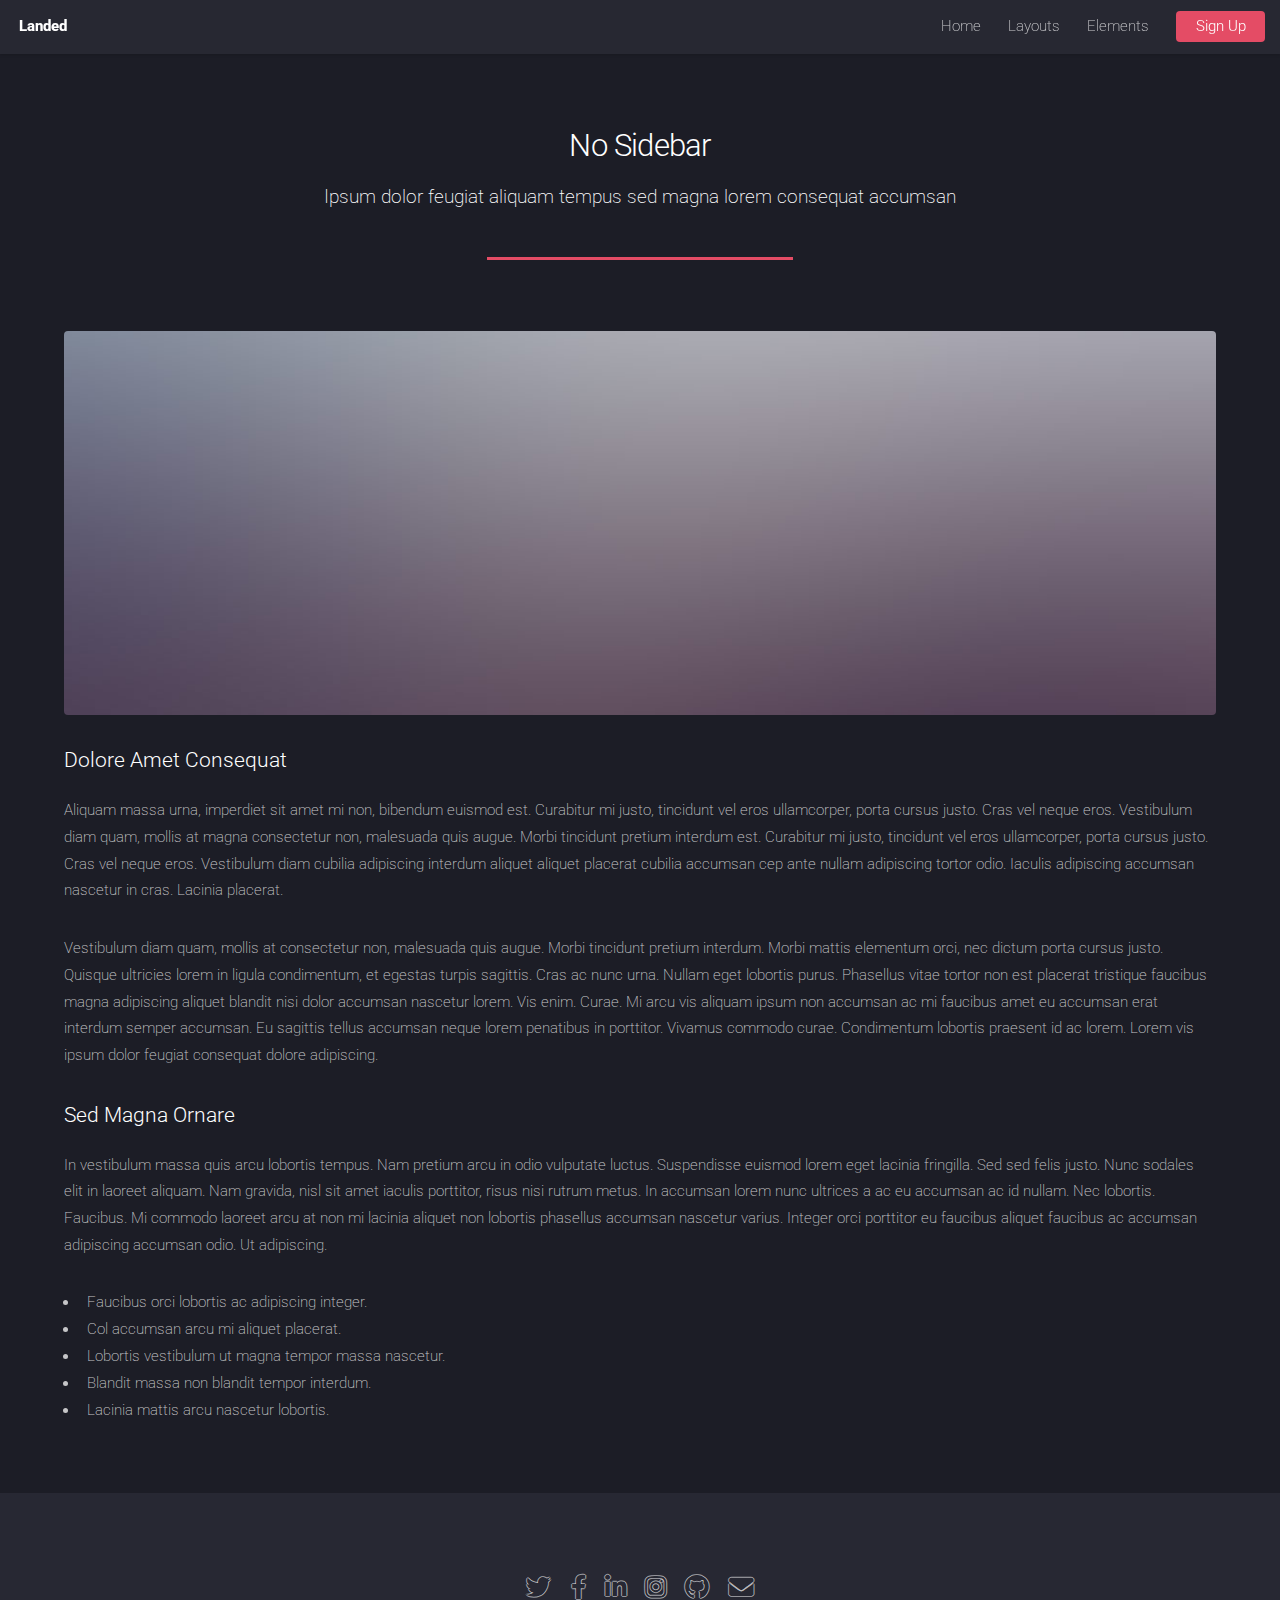
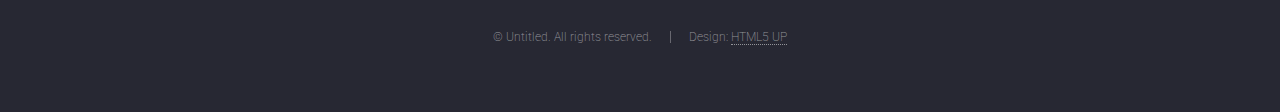
==== no-sidebar.html @ b544af07 ""updated to html5up design"" ====
<!DOCTYPE HTML>
<!--
	Landed by HTML5 UP
	html5up.net | @ajlkn
	Free for personal and commercial use under the CCA 3.0 license (html5up.net/license)
-->
<html>
	<head>
		<title>No Sidebar - Landed by HTML5 UP</title>
		<meta charset="utf-8" />
		<meta name="viewport" content="width=device-width, initial-scale=1, user-scalable=no" />
		<link rel="stylesheet" href="assets/css/main.css" />
		<noscript><link rel="stylesheet" href="assets/css/noscript.css" /></noscript>
	</head>
	<body class="is-preload">
		<div id="page-wrapper">

			<!-- Header -->
				<header id="header">
					<h1 id="logo"><a href="index.html">Landed</a></h1>
					<nav id="nav">
						<ul>
							<li><a href="index.html">Home</a></li>
							<li>
								<a href="#">Layouts</a>
								<ul>
									<li><a href="left-sidebar.html">Left Sidebar</a></li>
									<li><a href="right-sidebar.html">Right Sidebar</a></li>
									<li><a href="no-sidebar.html">No Sidebar</a></li>
									<li>
										<a href="#">Submenu</a>
										<ul>
											<li><a href="#">Option 1</a></li>
											<li><a href="#">Option 2</a></li>
											<li><a href="#">Option 3</a></li>
											<li><a href="#">Option 4</a></li>
										</ul>
									</li>
								</ul>
							</li>
							<li><a href="elements.html">Elements</a></li>
							<li><a href="#" class="button primary">Sign Up</a></li>
						</ul>
					</nav>
				</header>

			<!-- Main -->
				<div id="main" class="wrapper style1">
					<div class="container">
						<header class="major">
							<h2>No Sidebar</h2>
							<p>Ipsum dolor feugiat aliquam tempus sed magna lorem consequat accumsan</p>
						</header>

						<!-- Content -->
							<section id="content">
								<a href="#" class="image fit"><img src="images/pic07.jpg" alt="" /></a>
								<h3>Dolore Amet Consequat</h3>
								<p>Aliquam massa urna, imperdiet sit amet mi non, bibendum euismod est. Curabitur mi justo, tincidunt vel eros ullamcorper, porta cursus justo. Cras vel neque eros. Vestibulum diam quam, mollis at magna consectetur non, malesuada quis augue. Morbi tincidunt pretium interdum est. Curabitur mi justo, tincidunt vel eros ullamcorper, porta cursus justo. Cras vel neque eros. Vestibulum diam cubilia adipiscing interdum aliquet aliquet placerat cubilia accumsan cep ante nullam adipiscing tortor odio. Iaculis adipiscing accumsan nascetur in cras. Lacinia placerat.</p>
								<p>Vestibulum diam quam, mollis at consectetur non, malesuada quis augue. Morbi tincidunt pretium interdum. Morbi mattis elementum orci, nec dictum porta cursus justo. Quisque ultricies lorem in ligula condimentum, et egestas turpis sagittis. Cras ac nunc urna. Nullam eget lobortis purus. Phasellus vitae tortor non est placerat tristique faucibus magna adipiscing aliquet blandit nisi dolor accumsan nascetur lorem. Vis enim. Curae. Mi arcu vis aliquam ipsum non accumsan ac mi faucibus amet eu accumsan erat interdum semper accumsan. Eu sagittis tellus accumsan neque lorem penatibus in porttitor. Vivamus commodo curae. Condimentum lobortis praesent id ac lorem. Lorem vis ipsum dolor feugiat consequat dolore adipiscing.</p>
								<h3>Sed Magna Ornare</h3>
								<p>In vestibulum massa quis arcu lobortis tempus. Nam pretium arcu in odio vulputate luctus. Suspendisse euismod lorem eget lacinia fringilla. Sed sed felis justo. Nunc sodales elit in laoreet aliquam. Nam gravida, nisl sit amet iaculis porttitor, risus nisi rutrum metus. In accumsan lorem nunc ultrices a ac eu accumsan ac id nullam. Nec lobortis. Faucibus. Mi commodo laoreet arcu at non mi lacinia aliquet non lobortis phasellus accumsan nascetur varius. Integer orci porttitor eu faucibus aliquet faucibus ac accumsan adipiscing accumsan odio. Ut adipiscing.</p>
								<ul>
									<li>Faucibus orci lobortis ac adipiscing integer.</li>
									<li>Col accumsan arcu mi aliquet placerat.</li>
									<li>Lobortis vestibulum ut magna tempor massa nascetur.</li>
									<li>Blandit massa non blandit tempor interdum.</li>
									<li>Lacinia mattis arcu nascetur lobortis.</li>
								</ul>
							</section>

					</div>
				</div>

			<!-- Footer -->
				<footer id="footer">
					<ul class="icons">
						<li><a href="#" class="icon brands alt fa-twitter"><span class="label">Twitter</span></a></li>
						<li><a href="#" class="icon brands alt fa-facebook-f"><span class="label">Facebook</span></a></li>
						<li><a href="#" class="icon brands alt fa-linkedin-in"><span class="label">LinkedIn</span></a></li>
						<li><a href="#" class="icon brands alt fa-instagram"><span class="label">Instagram</span></a></li>
						<li><a href="#" class="icon brands alt fa-github"><span class="label">GitHub</span></a></li>
						<li><a href="#" class="icon solid alt fa-envelope"><span class="label">Email</span></a></li>
					</ul>
					<ul class="copyright">
						<li>&copy; Untitled. All rights reserved.</li><li>Design: <a href="http://html5up.net">HTML5 UP</a></li>
					</ul>
				</footer>

		</div>

		<!-- Scripts -->
			<script src="assets/js/jquery.min.js"></script>
			<script src="assets/js/jquery.scrolly.min.js"></script>
			<script src="assets/js/jquery.dropotron.min.js"></script>
			<script src="assets/js/jquery.scrollex.min.js"></script>
			<script src="assets/js/browser.min.js"></script>
			<script src="assets/js/breakpoints.min.js"></script>
			<script src="assets/js/util.js"></script>
			<script src="assets/js/main.js"></script>

	</body>
</html>
---- assets/css/main.css ----
@import url("fontawesome-all.min.css");
@import url("https://fonts.googleapis.com/css?family=Roboto:100,300,100italic,300italic");

#logo {
	font-weight: 800;
}

html, body, div, span, applet, object,
iframe, h1, h2, h3, h4, h5, h6, p, blockquote,
pre, a, abbr, acronym, address, big, cite,
code, del, dfn, em, img, ins, kbd, q, s, samp,
small, strike, strong, sub, sup, tt, var, b,
u, i, center, dl, dt, dd, ol, ul, li, fieldset,
form, label, legend, table, caption, tbody,
tfoot, thead, tr, th, td, article, aside,
canvas, details, embed, figure, figcaption,
footer, header, hgroup, menu, nav, output, ruby,
section, summary, time, mark, audio, video {
	margin: 0;
	padding: 0;
	border: 0;
	font-size: 100%;
	font: inherit;
	vertical-align: baseline;}

article, aside, details, figcaption, figure,
footer, header, hgroup, menu, nav, section {
	display: block;}

body {
	line-height: 1;
}

ol, ul {
	list-style: none;
}

blockquote, q {
	quotes: none;
}

	blockquote:before, blockquote:after, q:before, q:after {
		content: '';
		content: none;
	}

table {
	border-collapse: collapse;
	border-spacing: 0;
}

body {
	-webkit-text-size-adjust: none;
}

mark {
	background-color: transparent;
	color: inherit;
}

input::-moz-focus-inner {
	border: 0;
	padding: 0;
}

input, select, textarea {
	-moz-appearance: none;
	-webkit-appearance: none;
	-ms-appearance: none;
	appearance: none;
}

/* Basic */

	html {
		box-sizing: border-box;
		scroll-behavior: smooth;
	}

	*, *:before, *:after {
		box-sizing: inherit;
	}

	html, body {
		background: #1c1d26;
	}

	body.is-preload *, body.is-preload *:before, body.is-preload *:after {
		-moz-animation: none !important;
		-webkit-animation: none !important;
		-ms-animation: none !important;
		animation: none !important;
		-moz-transition: none !important;
		-webkit-transition: none !important;
		-ms-transition: none !important;
		transition: none !important;
	}

	body, input, select, textarea {
		color: rgba(255, 255, 255, 0.75);
		font-family: "Roboto", Helvetica, sans-serif;
		font-size: 15pt;
		font-weight: 200;
		line-height: 1.75em;
	}

	a {
		-moz-transition: border-color 0.2s ease-in-out, color 0.2s ease-in-out;
		-webkit-transition: border-color 0.2s ease-in-out, color 0.2s ease-in-out;
		-ms-transition: border-color 0.2s ease-in-out, color 0.2s ease-in-out;
		transition: border-color 0.2s ease-in-out, color 0.2s ease-in-out;
		border-bottom: dotted 1px;
		color: #e44c65;
		text-decoration: none;
	}

		a:hover {
			color: #e44c65 !important;
			border-bottom-color: transparent;
		}

	strong, b {
		color: #ffffff;
		font-weight: 300;
	}

	em, i {
		font-style: italic;
	}

	p {
		margin: 0 0 2em 0;
	}

	h1, h2, h3, h4, h5, h6 {
		color: #ffffff;
		font-weight: 300;
		line-height: 1em;
		margin: 0 0 1em 0;
	}

		h1 a, h2 a, h3 a, h4 a, h5 a, h6 a {
			color: inherit;
			border: 0;
		}

	h2 {
		font-size: 2em;
		line-height: 1.5em;
		letter-spacing: -0.025em;
	}

	h3 {
		font-size: 1.35em;
		line-height: 1.5em;
	}

	h4 {
		font-size: 1.1em;
		line-height: 1.5em;
	}

	h5 {
		font-size: 0.9em;
		line-height: 1.5em;
	}

	h6 {
		font-size: 0.7em;
		line-height: 1.5em;
	}

	sub {
		font-size: 0.8em;
		position: relative;
		top: 0.5em;
	}

	sup {
		font-size: 0.8em;
		position: relative;
		top: -0.5em;
	}

	hr {
		border: 0;
		border-bottom: solid 1px rgba(255, 255, 255, 0.3);
		margin: 3em 0;
	}

		hr.major {
			margin: 4em 0;
		}

	blockquote {
		border-left: solid 4px rgba(255, 255, 255, 0.3);
		font-style: italic;
		margin: 0 0 2em 0;
		padding: 0.5em 0 0.5em 2em;
	}

	code {
		background: rgba(255, 255, 255, 0.075);
		border-radius: 4px;
		font-family: "Courier New", monospace;
		font-size: 0.9em;
		margin: 0 0.25em;
		padding: 0.25em 0.65em;
	}

	pre {
		-webkit-overflow-scrolling: touch;
		font-family: "Courier New", monospace;
		font-size: 0.9em;
		margin: 0 0 2em 0;
	}

		pre code {
			display: block;
			line-height: 1.75em;
			padding: 1em 1.5em;
			overflow-x: auto;
		}

	.align-left {
		text-align: left;
	}

	.align-center {
		text-align: center;
	}

	.align-right {
		text-align: right;
	}

/* Loader */

	@-moz-keyframes spinner-show {
		0% {
			opacity: 0;
		}

		100% {
			opacity: 1;
		}
	}

	@-webkit-keyframes spinner-show {
		0% {
			opacity: 0;
		}

		100% {
			opacity: 1;
		}
	}

	@-ms-keyframes spinner-show {
		0% {
			opacity: 0;
		}

		100% {
			opacity: 1;
		}
	}

	@keyframes spinner-show {
		0% {
			opacity: 0;
		}

		100% {
			opacity: 1;
		}
	}

	@-moz-keyframes spinner-hide {
		0% {
			color: rgba(255, 255, 255, 0.15);
			z-index: 100001;
			-moz-transform: scale(1) rotate(0deg);
			-webkit-transform: scale(1) rotate(0deg);
			-ms-transform: scale(1) rotate(0deg);
			transform: scale(1) rotate(0deg);
		}

		99% {
			color: #1c1d26;
			z-index: 100001;
			-moz-transform: scale(0.5) rotate(360deg);
			-webkit-transform: scale(0.5) rotate(360deg);
			-ms-transform: scale(0.5) rotate(360deg);
			transform: scale(0.5) rotate(360deg);
		}

		100% {
			color: #1c1d26;
			z-index: -1;
			-moz-transform: scale(0.5) rotate(360deg);
			-webkit-transform: scale(0.5) rotate(360deg);
			-ms-transform: scale(0.5) rotate(360deg);
			transform: scale(0.5) rotate(360deg);
		}
	}

	@-webkit-keyframes spinner-hide {
		0% {
			color: rgba(255, 255, 255, 0.15);
			z-index: 100001;
			-moz-transform: scale(1) rotate(0deg);
			-webkit-transform: scale(1) rotate(0deg);
			-ms-transform: scale(1) rotate(0deg);
			transform: scale(1) rotate(0deg);
		}

		99% {
			color: #1c1d26;
			z-index: 100001;
			-moz-transform: scale(0.5) rotate(360deg);
			-webkit-transform: scale(0.5) rotate(360deg);
			-ms-transform: scale(0.5) rotate(360deg);
			transform: scale(0.5) rotate(360deg);
		}

		100% {
			color: #1c1d26;
			z-index: -1;
			-moz-transform: scale(0.5) rotate(360deg);
			-webkit-transform: scale(0.5) rotate(360deg);
			-ms-transform: scale(0.5) rotate(360deg);
			transform: scale(0.5) rotate(360deg);
		}
	}

	@-ms-keyframes spinner-hide {
		0% {
			color: rgba(255, 255, 255, 0.15);
			z-index: 100001;
			-moz-transform: scale(1) rotate(0deg);
			-webkit-transform: scale(1) rotate(0deg);
			-ms-transform: scale(1) rotate(0deg);
			transform: scale(1) rotate(0deg);
		}

		99% {
			color: #1c1d26;
			z-index: 100001;
			-moz-transform: scale(0.5) rotate(360deg);
			-webkit-transform: scale(0.5) rotate(360deg);
			-ms-transform: scale(0.5) rotate(360deg);
			transform: scale(0.5) rotate(360deg);
		}

		100% {
			color: #1c1d26;
			z-index: -1;
			-moz-transform: scale(0.5) rotate(360deg);
			-webkit-transform: scale(0.5) rotate(360deg);
			-ms-transform: scale(0.5) rotate(360deg);
			transform: scale(0.5) rotate(360deg);
		}
	}

	@keyframes spinner-hide {
		0% {
			color: rgba(255, 255, 255, 0.15);
			z-index: 100001;
			-moz-transform: scale(1) rotate(0deg);
			-webkit-transform: scale(1) rotate(0deg);
			-ms-transform: scale(1) rotate(0deg);
			transform: scale(1) rotate(0deg);
		}

		99% {
			color: #1c1d26;
			z-index: 100001;
			-moz-transform: scale(0.5) rotate(360deg);
			-webkit-transform: scale(0.5) rotate(360deg);
			-ms-transform: scale(0.5) rotate(360deg);
			transform: scale(0.5) rotate(360deg);
		}

		100% {
			color: #1c1d26;
			z-index: -1;
			-moz-transform: scale(0.5) rotate(360deg);
			-webkit-transform: scale(0.5) rotate(360deg);
			-ms-transform: scale(0.5) rotate(360deg);
			transform: scale(0.5) rotate(360deg);
		}
	}

	@-moz-keyframes spinner-rotate {
		0% {
			-moz-transform: scale(1) rotate(0deg);
			-webkit-transform: scale(1) rotate(0deg);
			-ms-transform: scale(1) rotate(0deg);
			transform: scale(1) rotate(0deg);
		}

		100% {
			-moz-transform: scale(1) rotate(360deg);
			-webkit-transform: scale(1) rotate(360deg);
			-ms-transform: scale(1) rotate(360deg);
			transform: scale(1) rotate(360deg);
		}
	}

	@-webkit-keyframes spinner-rotate {
		0% {
			-moz-transform: scale(1) rotate(0deg);
			-webkit-transform: scale(1) rotate(0deg);
			-ms-transform: scale(1) rotate(0deg);
			transform: scale(1) rotate(0deg);
		}

		100% {
			-moz-transform: scale(1) rotate(360deg);
			-webkit-transform: scale(1) rotate(360deg);
			-ms-transform: scale(1) rotate(360deg);
			transform: scale(1) rotate(360deg);
		}
	}

	@-ms-keyframes spinner-rotate {
		0% {
			-moz-transform: scale(1) rotate(0deg);
			-webkit-transform: scale(1) rotate(0deg);
			-ms-transform: scale(1) rotate(0deg);
			transform: scale(1) rotate(0deg);
		}

		100% {
			-moz-transform: scale(1) rotate(360deg);
			-webkit-transform: scale(1) rotate(360deg);
			-ms-transform: scale(1) rotate(360deg);
			transform: scale(1) rotate(360deg);
		}
	}

	@keyframes spinner-rotate {
		0% {
			-moz-transform: scale(1) rotate(0deg);
			-webkit-transform: scale(1) rotate(0deg);
			-ms-transform: scale(1) rotate(0deg);
			transform: scale(1) rotate(0deg);
		}

		100% {
			-moz-transform: scale(1) rotate(360deg);
			-webkit-transform: scale(1) rotate(360deg);
			-ms-transform: scale(1) rotate(360deg);
			transform: scale(1) rotate(360deg);
		}
	}

	@-moz-keyframes overlay-hide {
		0% {
			opacity: 1;
			z-index: 100000;
		}

		15% {
			opacity: 1;
			z-index: 100000;
		}

		99% {
			opacity: 0;
			z-index: 100000;
		}

		100% {
			opacity: 0;
			z-index: -1;
		}
	}

	@-webkit-keyframes overlay-hide {
		0% {
			opacity: 1;
			z-index: 100000;
		}

		15% {
			opacity: 1;
			z-index: 100000;
		}

		99% {
			opacity: 0;
			z-index: 100000;
		}

		100% {
			opacity: 0;
			z-index: -1;
		}
	}

	@-ms-keyframes overlay-hide {
		0% {
			opacity: 1;
			z-index: 100000;
		}

		15% {
			opacity: 1;
			z-index: 100000;
		}

		99% {
			opacity: 0;
			z-index: 100000;
		}

		100% {
			opacity: 0;
			z-index: -1;
		}
	}

	@keyframes overlay-hide {
		0% {
			opacity: 1;
			z-index: 100000;
		}

		15% {
			opacity: 1;
			z-index: 100000;
		}

		99% {
			opacity: 0;
			z-index: 100000;
		}

		100% {
			opacity: 0;
			z-index: -1;
		}
	}

	body.landing {
		text-decoration: none;
	}

		body.landing:before {
			-moz-osx-font-smoothing: grayscale;
			-webkit-font-smoothing: antialiased;
			display: inline-block;
			font-style: normal;
			font-variant: normal;
			text-rendering: auto;
			line-height: 1;
			text-transform: none !important;
			font-family: 'Font Awesome 5 Free';
			font-weight: 900;
		}

		body.landing:before {
			-moz-animation: spinner-show 1.5s 1 0.25s ease forwards, spinner-hide 0.25s ease-in-out forwards !important;
			-webkit-animation: spinner-show 1.5s 1 0.25s ease forwards, spinner-hide 0.25s ease-in-out forwards !important;
			-ms-animation: spinner-show 1.5s 1 0.25s ease forwards, spinner-hide 0.25s ease-in-out forwards !important;
			animation: spinner-show 1.5s 1 0.25s ease forwards, spinner-hide 0.25s ease-in-out forwards !important;
			-moz-transform-origin: 50% 50%;
			-webkit-transform-origin: 50% 50%;
			-ms-transform-origin: 50% 50%;
			transform-origin: 50% 50%;
			color: rgba(255, 255, 255, 0.15);
			content: '\f1ce';
			cursor: default;
			display: block;
			font-size: 2em;
			height: 2em;
			left: 50%;
			line-height: 2em;
			margin: -1em 0 0 -1em;
			opacity: 0;
			position: fixed;
			text-align: center;
			top: 50%;
			width: 2em;
			z-index: -1;
		}

		body.landing:after {
			-moz-animation: overlay-hide 1.5s ease-in forwards !important;
			-webkit-animation: overlay-hide 1.5s ease-in forwards !important;
			-ms-animation: overlay-hide 1.5s ease-in forwards !important;
			animation: overlay-hide 1.5s ease-in forwards !important;
			background: #1c1d26;
			content: '';
			display: block;
			height: 100%;
			left: 0;
			opacity: 0;
			position: fixed;
			top: 0;
			width: 100%;
			z-index: -1;
		}

		body.landing.is-preload:before {
			-moz-animation: spinner-show 1.5s 1 0.25s ease forwards, spinner-rotate 0.75s infinite linear !important;
			-webkit-animation: spinner-show 1.5s 1 0.25s ease forwards, spinner-rotate 0.75s infinite linear !important;
			-ms-animation: spinner-show 1.5s 1 0.25s ease forwards, spinner-rotate 0.75s infinite linear !important;
			animation: spinner-show 1.5s 1 0.25s ease forwards, spinner-rotate 0.75s infinite linear !important;
			z-index: 100001;
		}

		body.landing.is-preload:after {
			-moz-animation: none !important;
			-webkit-animation: none !important;
			-ms-animation: none !important;
			animation: none !important;
			opacity: 1;
			z-index: 100000;
		}

	@media (-webkit-min-device-pixel-ratio: 2) {

		body.landing:before {
			line-height: 2.025em;
		}

	}

/* Container */

	.container {
		margin: 0 auto;
		max-width: calc(100% - 4em);
		width: 70em;
	}

		.container.xsmall {
			width: 17.5em;
		}

		.container.small {
			width: 35em;
		}

		.container.medium {
			width: 52.5em;
		}

		.container.large {
			width: 87.5em;
		}

		.container.xlarge {
			width: 105em;
		}

		.container.max {
			width: 100%;
		}

		@media screen and (max-width: 1280px) {

			.container {
				width: 90%;
				max-width: 100%;
			}

		}

		@media screen and (max-width: 980px) {

			.container {
				width: 100% !important;
			}

		}

/* Row */

	.row {
		display: flex;
		flex-wrap: wrap;
		box-sizing: border-box;
		align-items: stretch;
	}

		.row > * {
			box-sizing: border-box;
		}

		.row.gtr-uniform > * > :last-child {
			margin-bottom: 0;
		}

		.row.aln-left {
			justify-content: flex-start;
		}

		.row.aln-center {
			justify-content: center;
		}

		.row.aln-right {
			justify-content: flex-end;
		}

		.row.aln-top {
			align-items: flex-start;
		}

		.row.aln-middle {
			align-items: center;
		}

		.row.aln-bottom {
			align-items: flex-end;
		}

		.row > .imp {
			order: -1;
		}

		.row > .col-1 {
			width: 8.33333%;
		}

		.row > .off-1 {
			margin-left: 8.33333%;
		}

		.row > .col-2 {
			width: 16.66667%;
		}

		.row > .off-2 {
			margin-left: 16.66667%;
		}

		.row > .col-3 {
			width: 25%;
		}

		.row > .off-3 {
			margin-left: 25%;
		}

		.row > .col-4 {
			width: 33.33333%;
		}

		.row > .off-4 {
			margin-left: 33.33333%;
		}

		.row > .col-5 {
			width: 41.66667%;
		}

		.row > .off-5 {
			margin-left: 41.66667%;
		}

		.row > .col-6 {
			width: 50%;
		}

		.row > .off-6 {
			margin-left: 50%;
		}

		.row > .col-7 {
			width: 58.33333%;
		}

		.row > .off-7 {
			margin-left: 58.33333%;
		}

		.row > .col-8 {
			width: 66.66667%;
		}

		.row > .off-8 {
			margin-left: 66.66667%;
		}

		.row > .col-9 {
			width: 75%;
		}

		.row > .off-9 {
			margin-left: 75%;
		}

		.row > .col-10 {
			width: 83.33333%;
		}

		.row > .off-10 {
			margin-left: 83.33333%;
		}

		.row > .col-11 {
			width: 91.66667%;
		}

		.row > .off-11 {
			margin-left: 91.66667%;
		}

		.row > .col-12 {
			width: 100%;
		}

		.row > .off-12 {
			margin-left: 100%;
		}

		.row.gtr-0 {
			margin-top: 0;
			margin-left: 0em;
		}

			.row.gtr-0 > * {
				padding: 0 0 0 0em;
			}

			.row.gtr-0.gtr-uniform {
				margin-top: 0em;
			}

				.row.gtr-0.gtr-uniform > * {
					padding-top: 0em;
				}

		.row.gtr-25 {
			margin-top: 0;
			margin-left: -0.625em;
		}

			.row.gtr-25 > * {
				padding: 0 0 0 0.625em;
			}

			.row.gtr-25.gtr-uniform {
				margin-top: -0.625em;
			}

				.row.gtr-25.gtr-uniform > * {
					padding-top: 0.625em;
				}

		.row.gtr-50 {
			margin-top: 0;
			margin-left: -1.25em;
		}

			.row.gtr-50 > * {
				padding: 0 0 0 1.25em;
			}

			.row.gtr-50.gtr-uniform {
				margin-top: -1.25em;
			}

				.row.gtr-50.gtr-uniform > * {
					padding-top: 1.25em;
				}

		.row {
			margin-top: 0;
			margin-left: -2.5em;
		}

			.row > * {
				padding: 0 0 0 2.5em;
			}

			.row.gtr-uniform {
				margin-top: -2.5em;
			}

				.row.gtr-uniform > * {
					padding-top: 2.5em;
				}

		.row.gtr-150 {
			margin-top: 0;
			margin-left: -3.75em;
		}

			.row.gtr-150 > * {
				padding: 0 0 0 3.75em;
			}

			.row.gtr-150.gtr-uniform {
				margin-top: -3.75em;
			}

				.row.gtr-150.gtr-uniform > * {
					padding-top: 3.75em;
				}

		.row.gtr-200 {
			margin-top: 0;
			margin-left: -5em;
		}

			.row.gtr-200 > * {
				padding: 0 0 0 5em;
			}

			.row.gtr-200.gtr-uniform {
				margin-top: -5em;
			}

				.row.gtr-200.gtr-uniform > * {
					padding-top: 5em;
				}

		@media screen and (max-width: 1680px) {

			.row {
				display: flex;
				flex-wrap: wrap;
				box-sizing: border-box;
				align-items: stretch;
			}

				.row > * {
					box-sizing: border-box;
				}

				.row.gtr-uniform > * > :last-child {
					margin-bottom: 0;
				}

				.row.aln-left {
					justify-content: flex-start;
				}

				.row.aln-center {
					justify-content: center;
				}

				.row.aln-right {
					justify-content: flex-end;
				}

				.row.aln-top {
					align-items: flex-start;
				}

				.row.aln-middle {
					align-items: center;
				}

				.row.aln-bottom {
					align-items: flex-end;
				}

				.row > .imp-xlarge {
					order: -1;
				}

				.row > .col-1-xlarge {
					width: 8.33333%;
				}

				.row > .off-1-xlarge {
					margin-left: 8.33333%;
				}

				.row > .col-2-xlarge {
					width: 16.66667%;
				}

				.row > .off-2-xlarge {
					margin-left: 16.66667%;
				}

				.row > .col-3-xlarge {
					width: 25%;
				}

				.row > .off-3-xlarge {
					margin-left: 25%;
				}

				.row > .col-4-xlarge {
					width: 33.33333%;
				}

				.row > .off-4-xlarge {
					margin-left: 33.33333%;
				}

				.row > .col-5-xlarge {
					width: 41.66667%;
				}

				.row > .off-5-xlarge {
					margin-left: 41.66667%;
				}

				.row > .col-6-xlarge {
					width: 50%;
				}

				.row > .off-6-xlarge {
					margin-left: 50%;
				}

				.row > .col-7-xlarge {
					width: 58.33333%;
				}

				.row > .off-7-xlarge {
					margin-left: 58.33333%;
				}

				.row > .col-8-xlarge {
					width: 66.66667%;
				}

				.row > .off-8-xlarge {
					margin-left: 66.66667%;
				}

				.row > .col-9-xlarge {
					width: 75%;
				}

				.row > .off-9-xlarge {
					margin-left: 75%;
				}

				.row > .col-10-xlarge {
					width: 83.33333%;
				}

				.row > .off-10-xlarge {
					margin-left: 83.33333%;
				}

				.row > .col-11-xlarge {
					width: 91.66667%;
				}

				.row > .off-11-xlarge {
					margin-left: 91.66667%;
				}

				.row > .col-12-xlarge {
					width: 100%;
				}

				.row > .off-12-xlarge {
					margin-left: 100%;
				}

				.row.gtr-0 {
					margin-top: 0;
					margin-left: 0em;
				}

					.row.gtr-0 > * {
						padding: 0 0 0 0em;
					}

					.row.gtr-0.gtr-uniform {
						margin-top: 0em;
					}

						.row.gtr-0.gtr-uniform > * {
							padding-top: 0em;
						}

				.row.gtr-25 {
					margin-top: 0;
					margin-left: -0.625em;
				}

					.row.gtr-25 > * {
						padding: 0 0 0 0.625em;
					}

					.row.gtr-25.gtr-uniform {
						margin-top: -0.625em;
					}

						.row.gtr-25.gtr-uniform > * {
							padding-top: 0.625em;
						}

				.row.gtr-50 {
					margin-top: 0;
					margin-left: -1.25em;
				}

					.row.gtr-50 > * {
						padding: 0 0 0 1.25em;
					}

					.row.gtr-50.gtr-uniform {
						margin-top: -1.25em;
					}

						.row.gtr-50.gtr-uniform > * {
							padding-top: 1.25em;
						}

				.row {
					margin-top: 0;
					margin-left: -2.5em;
				}

					.row > * {
						padding: 0 0 0 2.5em;
					}

					.row.gtr-uniform {
						margin-top: -2.5em;
					}

						.row.gtr-uniform > * {
							padding-top: 2.5em;
						}

				.row.gtr-150 {
					margin-top: 0;
					margin-left: -3.75em;
				}

					.row.gtr-150 > * {
						padding: 0 0 0 3.75em;
					}

					.row.gtr-150.gtr-uniform {
						margin-top: -3.75em;
					}

						.row.gtr-150.gtr-uniform > * {
							padding-top: 3.75em;
						}

				.row.gtr-200 {
					margin-top: 0;
					margin-left: -5em;
				}

					.row.gtr-200 > * {
						padding: 0 0 0 5em;
					}

					.row.gtr-200.gtr-uniform {
						margin-top: -5em;
					}

						.row.gtr-200.gtr-uniform > * {
							padding-top: 5em;
						}

		}

		@media screen and (max-width: 1280px) {

			.row {
				display: flex;
				flex-wrap: wrap;
				box-sizing: border-box;
				align-items: stretch;
			}

				.row > * {
					box-sizing: border-box;
				}

				.row.gtr-uniform > * > :last-child {
					margin-bottom: 0;
				}

				.row.aln-left {
					justify-content: flex-start;
				}

				.row.aln-center {
					justify-content: center;
				}

				.row.aln-right {
					justify-content: flex-end;
				}

				.row.aln-top {
					align-items: flex-start;
				}

				.row.aln-middle {
					align-items: center;
				}

				.row.aln-bottom {
					align-items: flex-end;
				}

				.row > .imp-large {
					order: -1;
				}

				.row > .col-1-large {
					width: 8.33333%;
				}

				.row > .off-1-large {
					margin-left: 8.33333%;
				}

				.row > .col-2-large {
					width: 16.66667%;
				}

				.row > .off-2-large {
					margin-left: 16.66667%;
				}

				.row > .col-3-large {
					width: 25%;
				}

				.row > .off-3-large {
					margin-left: 25%;
				}

				.row > .col-4-large {
					width: 33.33333%;
				}

				.row > .off-4-large {
					margin-left: 33.33333%;
				}

				.row > .col-5-large {
					width: 41.66667%;
				}

				.row > .off-5-large {
					margin-left: 41.66667%;
				}

				.row > .col-6-large {
					width: 50%;
				}

				.row > .off-6-large {
					margin-left: 50%;
				}

				.row > .col-7-large {
					width: 58.33333%;
				}

				.row > .off-7-large {
					margin-left: 58.33333%;
				}

				.row > .col-8-large {
					width: 66.66667%;
				}

				.row > .off-8-large {
					margin-left: 66.66667%;
				}

				.row > .col-9-large {
					width: 75%;
				}

				.row > .off-9-large {
					margin-left: 75%;
				}

				.row > .col-10-large {
					width: 83.33333%;
				}

				.row > .off-10-large {
					margin-left: 83.33333%;
				}

				.row > .col-11-large {
					width: 91.66667%;
				}

				.row > .off-11-large {
					margin-left: 91.66667%;
				}

				.row > .col-12-large {
					width: 100%;
				}

				.row > .off-12-large {
					margin-left: 100%;
				}

				.row.gtr-0 {
					margin-top: 0;
					margin-left: 0em;
				}

					.row.gtr-0 > * {
						padding: 0 0 0 0em;
					}

					.row.gtr-0.gtr-uniform {
						margin-top: 0em;
					}

						.row.gtr-0.gtr-uniform > * {
							padding-top: 0em;
						}

				.row.gtr-25 {
					margin-top: 0;
					margin-left: -0.625em;
				}

					.row.gtr-25 > * {
						padding: 0 0 0 0.625em;
					}

					.row.gtr-25.gtr-uniform {
						margin-top: -0.625em;
					}

						.row.gtr-25.gtr-uniform > * {
							padding-top: 0.625em;
						}

				.row.gtr-50 {
					margin-top: 0;
					margin-left: -1.25em;
				}

					.row.gtr-50 > * {
						padding: 0 0 0 1.25em;
					}

					.row.gtr-50.gtr-uniform {
						margin-top: -1.25em;
					}

						.row.gtr-50.gtr-uniform > * {
							padding-top: 1.25em;
						}

				.row {
					margin-top: 0;
					margin-left: -2.5em;
				}

					.row > * {
						padding: 0 0 0 2.5em;
					}

					.row.gtr-uniform {
						margin-top: -2.5em;
					}

						.row.gtr-uniform > * {
							padding-top: 2.5em;
						}

				.row.gtr-150 {
					margin-top: 0;
					margin-left: -3.75em;
				}

					.row.gtr-150 > * {
						padding: 0 0 0 3.75em;
					}

					.row.gtr-150.gtr-uniform {
						margin-top: -3.75em;
					}

						.row.gtr-150.gtr-uniform > * {
							padding-top: 3.75em;
						}

				.row.gtr-200 {
					margin-top: 0;
					margin-left: -5em;
				}

					.row.gtr-200 > * {
						padding: 0 0 0 5em;
					}

					.row.gtr-200.gtr-uniform {
						margin-top: -5em;
					}

						.row.gtr-200.gtr-uniform > * {
							padding-top: 5em;
						}

		}

		@media screen and (max-width: 980px) {

			.row {
				display: flex;
				flex-wrap: wrap;
				box-sizing: border-box;
				align-items: stretch;
			}

				.row > * {
					box-sizing: border-box;
				}

				.row.gtr-uniform > * > :last-child {
					margin-bottom: 0;
				}

				.row.aln-left {
					justify-content: flex-start;
				}

				.row.aln-center {
					justify-content: center;
				}

				.row.aln-right {
					justify-content: flex-end;
				}

				.row.aln-top {
					align-items: flex-start;
				}

				.row.aln-middle {
					align-items: center;
				}

				.row.aln-bottom {
					align-items: flex-end;
				}

				.row > .imp-medium {
					order: -1;
				}

				.row > .col-1-medium {
					width: 8.33333%;
				}

				.row > .off-1-medium {
					margin-left: 8.33333%;
				}

				.row > .col-2-medium {
					width: 16.66667%;
				}

				.row > .off-2-medium {
					margin-left: 16.66667%;
				}

				.row > .col-3-medium {
					width: 25%;
				}

				.row > .off-3-medium {
					margin-left: 25%;
				}

				.row > .col-4-medium {
					width: 33.33333%;
				}

				.row > .off-4-medium {
					margin-left: 33.33333%;
				}

				.row > .col-5-medium {
					width: 41.66667%;
				}

				.row > .off-5-medium {
					margin-left: 41.66667%;
				}

				.row > .col-6-medium {
					width: 50%;
				}

				.row > .off-6-medium {
					margin-left: 50%;
				}

				.row > .col-7-medium {
					width: 58.33333%;
				}

				.row > .off-7-medium {
					margin-left: 58.33333%;
				}

				.row > .col-8-medium {
					width: 66.66667%;
				}

				.row > .off-8-medium {
					margin-left: 66.66667%;
				}

				.row > .col-9-medium {
					width: 75%;
				}

				.row > .off-9-medium {
					margin-left: 75%;
				}

				.row > .col-10-medium {
					width: 83.33333%;
				}

				.row > .off-10-medium {
					margin-left: 83.33333%;
				}

				.row > .col-11-medium {
					width: 91.66667%;
				}

				.row > .off-11-medium {
					margin-left: 91.66667%;
				}

				.row > .col-12-medium {
					width: 100%;
				}

				.row > .off-12-medium {
					margin-left: 100%;
				}

				.row.gtr-0 {
					margin-top: 0;
					margin-left: 0em;
				}

					.row.gtr-0 > * {
						padding: 0 0 0 0em;
					}

					.row.gtr-0.gtr-uniform {
						margin-top: 0em;
					}

						.row.gtr-0.gtr-uniform > * {
							padding-top: 0em;
						}

				.row.gtr-25 {
					margin-top: 0;
					margin-left: -0.625em;
				}

					.row.gtr-25 > * {
						padding: 0 0 0 0.625em;
					}

					.row.gtr-25.gtr-uniform {
						margin-top: -0.625em;
					}

						.row.gtr-25.gtr-uniform > * {
							padding-top: 0.625em;
						}

				.row.gtr-50 {
					margin-top: 0;
					margin-left: -1.25em;
				}

					.row.gtr-50 > * {
						padding: 0 0 0 1.25em;
					}

					.row.gtr-50.gtr-uniform {
						margin-top: -1.25em;
					}

						.row.gtr-50.gtr-uniform > * {
							padding-top: 1.25em;
						}

				.row {
					margin-top: 0;
					margin-left: -2.5em;
				}

					.row > * {
						padding: 0 0 0 2.5em;
					}

					.row.gtr-uniform {
						margin-top: -2.5em;
					}

						.row.gtr-uniform > * {
							padding-top: 2.5em;
						}

				.row.gtr-150 {
					margin-top: 0;
					margin-left: -3.75em;
				}

					.row.gtr-150 > * {
						padding: 0 0 0 3.75em;
					}

					.row.gtr-150.gtr-uniform {
						margin-top: -3.75em;
					}

						.row.gtr-150.gtr-uniform > * {
							padding-top: 3.75em;
						}

				.row.gtr-200 {
					margin-top: 0;
					margin-left: -5em;
				}

					.row.gtr-200 > * {
						padding: 0 0 0 5em;
					}

					.row.gtr-200.gtr-uniform {
						margin-top: -5em;
					}

						.row.gtr-200.gtr-uniform > * {
							padding-top: 5em;
						}

		}

		@media screen and (max-width: 736px) {

			.row {
				display: flex;
				flex-wrap: wrap;
				box-sizing: border-box;
				align-items: stretch;
			}

				.row > * {
					box-sizing: border-box;
				}

				.row.gtr-uniform > * > :last-child {
					margin-bottom: 0;
				}

				.row.aln-left {
					justify-content: flex-start;
				}

				.row.aln-center {
					justify-content: center;
				}

				.row.aln-right {
					justify-content: flex-end;
				}

				.row.aln-top {
					align-items: flex-start;
				}

				.row.aln-middle {
					align-items: center;
				}

				.row.aln-bottom {
					align-items: flex-end;
				}

				.row > .imp-small {
					order: -1;
				}

				.row > .col-1-small {
					width: 8.33333%;
				}

				.row > .off-1-small {
					margin-left: 8.33333%;
				}

				.row > .col-2-small {
					width: 16.66667%;
				}

				.row > .off-2-small {
					margin-left: 16.66667%;
				}

				.row > .col-3-small {
					width: 25%;
				}

				.row > .off-3-small {
					margin-left: 25%;
				}

				.row > .col-4-small {
					width: 33.33333%;
				}

				.row > .off-4-small {
					margin-left: 33.33333%;
				}

				.row > .col-5-small {
					width: 41.66667%;
				}

				.row > .off-5-small {
					margin-left: 41.66667%;
				}

				.row > .col-6-small {
					width: 50%;
				}

				.row > .off-6-small {
					margin-left: 50%;
				}

				.row > .col-7-small {
					width: 58.33333%;
				}

				.row > .off-7-small {
					margin-left: 58.33333%;
				}

				.row > .col-8-small {
					width: 66.66667%;
				}

				.row > .off-8-small {
					margin-left: 66.66667%;
				}

				.row > .col-9-small {
					width: 75%;
				}

				.row > .off-9-small {
					margin-left: 75%;
				}

				.row > .col-10-small {
					width: 83.33333%;
				}

				.row > .off-10-small {
					margin-left: 83.33333%;
				}

				.row > .col-11-small {
					width: 91.66667%;
				}

				.row > .off-11-small {
					margin-left: 91.66667%;
				}

				.row > .col-12-small {
					width: 100%;
				}

				.row > .off-12-small {
					margin-left: 100%;
				}

				.row.gtr-0 {
					margin-top: 0;
					margin-left: 0em;
				}

					.row.gtr-0 > * {
						padding: 0 0 0 0em;
					}

					.row.gtr-0.gtr-uniform {
						margin-top: 0em;
					}

						.row.gtr-0.gtr-uniform > * {
							padding-top: 0em;
						}

				.row.gtr-25 {
					margin-top: 0;
					margin-left: -0.625em;
				}

					.row.gtr-25 > * {
						padding: 0 0 0 0.625em;
					}

					.row.gtr-25.gtr-uniform {
						margin-top: -0.625em;
					}

						.row.gtr-25.gtr-uniform > * {
							padding-top: 0.625em;
						}

				.row.gtr-50 {
					margin-top: 0;
					margin-left: -1.25em;
				}

					.row.gtr-50 > * {
						padding: 0 0 0 1.25em;
					}

					.row.gtr-50.gtr-uniform {
						margin-top: -1.25em;
					}

						.row.gtr-50.gtr-uniform > * {
							padding-top: 1.25em;
						}

				.row {
					margin-top: 0;
					margin-left: -2.5em;
				}

					.row > * {
						padding: 0 0 0 2.5em;
					}

					.row.gtr-uniform {
						margin-top: -2.5em;
					}

						.row.gtr-uniform > * {
							padding-top: 2.5em;
						}

				.row.gtr-150 {
					margin-top: 0;
					margin-left: -3.75em;
				}

					.row.gtr-150 > * {
						padding: 0 0 0 3.75em;
					}

					.row.gtr-150.gtr-uniform {
						margin-top: -3.75em;
					}

						.row.gtr-150.gtr-uniform > * {
							padding-top: 3.75em;
						}

				.row.gtr-200 {
					margin-top: 0;
					margin-left: -5em;
				}

					.row.gtr-200 > * {
						padding: 0 0 0 5em;
					}

					.row.gtr-200.gtr-uniform {
						margin-top: -5em;
					}

						.row.gtr-200.gtr-uniform > * {
							padding-top: 5em;
						}

		}

		@media screen and (max-width: 480px) {

			.row {
				display: flex;
				flex-wrap: wrap;
				box-sizing: border-box;
				align-items: stretch;
			}

				.row > * {
					box-sizing: border-box;
				}

				.row.gtr-uniform > * > :last-child {
					margin-bottom: 0;
				}

				.row.aln-left {
					justify-content: flex-start;
				}

				.row.aln-center {
					justify-content: center;
				}

				.row.aln-right {
					justify-content: flex-end;
				}

				.row.aln-top {
					align-items: flex-start;
				}

				.row.aln-middle {
					align-items: center;
				}

				.row.aln-bottom {
					align-items: flex-end;
				}

				.row > .imp-xsmall {
					order: -1;
				}

				.row > .col-1-xsmall {
					width: 8.33333%;
				}

				.row > .off-1-xsmall {
					margin-left: 8.33333%;
				}

				.row > .col-2-xsmall {
					width: 16.66667%;
				}

				.row > .off-2-xsmall {
					margin-left: 16.66667%;
				}

				.row > .col-3-xsmall {
					width: 25%;
				}

				.row > .off-3-xsmall {
					margin-left: 25%;
				}

				.row > .col-4-xsmall {
					width: 33.33333%;
				}

				.row > .off-4-xsmall {
					margin-left: 33.33333%;
				}

				.row > .col-5-xsmall {
					width: 41.66667%;
				}

				.row > .off-5-xsmall {
					margin-left: 41.66667%;
				}

				.row > .col-6-xsmall {
					width: 50%;
				}

				.row > .off-6-xsmall {
					margin-left: 50%;
				}

				.row > .col-7-xsmall {
					width: 58.33333%;
				}

				.row > .off-7-xsmall {
					margin-left: 58.33333%;
				}

				.row > .col-8-xsmall {
					width: 66.66667%;
				}

				.row > .off-8-xsmall {
					margin-left: 66.66667%;
				}

				.row > .col-9-xsmall {
					width: 75%;
				}

				.row > .off-9-xsmall {
					margin-left: 75%;
				}

				.row > .col-10-xsmall {
					width: 83.33333%;
				}

				.row > .off-10-xsmall {
					margin-left: 83.33333%;
				}

				.row > .col-11-xsmall {
					width: 91.66667%;
				}

				.row > .off-11-xsmall {
					margin-left: 91.66667%;
				}

				.row > .col-12-xsmall {
					width: 100%;
				}

				.row > .off-12-xsmall {
					margin-left: 100%;
				}

				.row.gtr-0 {
					margin-top: 0;
					margin-left: 0em;
				}

					.row.gtr-0 > * {
						padding: 0 0 0 0em;
					}

					.row.gtr-0.gtr-uniform {
						margin-top: 0em;
					}

						.row.gtr-0.gtr-uniform > * {
							padding-top: 0em;
						}

				.row.gtr-25 {
					margin-top: 0;
					margin-left: -0.625em;
				}

					.row.gtr-25 > * {
						padding: 0 0 0 0.625em;
					}

					.row.gtr-25.gtr-uniform {
						margin-top: -0.625em;
					}

						.row.gtr-25.gtr-uniform > * {
							padding-top: 0.625em;
						}

				.row.gtr-50 {
					margin-top: 0;
					margin-left: -1.25em;
				}

					.row.gtr-50 > * {
						padding: 0 0 0 1.25em;
					}

					.row.gtr-50.gtr-uniform {
						margin-top: -1.25em;
					}

						.row.gtr-50.gtr-uniform > * {
							padding-top: 1.25em;
						}

				.row {
					margin-top: 0;
					margin-left: -2.5em;
				}

					.row > * {
						padding: 0 0 0 2.5em;
					}

					.row.gtr-uniform {
						margin-top: -2.5em;
					}

						.row.gtr-uniform > * {
							padding-top: 2.5em;
						}

				.row.gtr-150 {
					margin-top: 0;
					margin-left: -3.75em;
				}

					.row.gtr-150 > * {
						padding: 0 0 0 3.75em;
					}

					.row.gtr-150.gtr-uniform {
						margin-top: -3.75em;
					}

						.row.gtr-150.gtr-uniform > * {
							padding-top: 3.75em;
						}

				.row.gtr-200 {
					margin-top: 0;
					margin-left: -5em;
				}

					.row.gtr-200 > * {
						padding: 0 0 0 5em;
					}

					.row.gtr-200.gtr-uniform {
						margin-top: -5em;
					}

						.row.gtr-200.gtr-uniform > * {
							padding-top: 5em;
						}

		}

/* Section/Article */

	section.special, article.special {
		text-align: center;
	}

	header p {
		color: #ffffff;
		position: relative;
		margin: 0 0 1.5em 0;
	}

	header h2 + p {
		font-size: 1.25em;
		margin-top: -1em;
		line-height: 1.75em;
	}

	header h3 + p {
		font-size: 1.1em;
		margin-top: -0.8em;
		line-height: 1.75em;
	}

	header h4 + p,
	header h5 + p,
	header h6 + p {
		font-size: 0.9em;
		margin-top: -0.6em;
		line-height: 1.5em;
	}

	header.major {
		margin: 0 0 4em 0;
		position: relative;
		text-align: center;
	}

		header.major:after {
			background: #e44c65;
			content: '';
			display: inline-block;
			height: 0.2em;
			max-width: 20em;
			width: 75%;
		}

	footer.major {
		margin: 4em 0 0 0;
	}

/* Form */

	form {
		margin: 0 0 2em 0;
	}

		form.cta {
			max-width: 35em;
			margin-left: auto;
			margin-right: auto;
		}

	label {
		color: #ffffff;
		display: block;
		font-size: 0.9em;
		font-weight: 300;
		margin: 0 0 1em 0;
	}

	input[type="text"],
	input[type="password"],
	input[type="email"],
	select,
	textarea {
		-moz-appearance: none;
		-webkit-appearance: none;
		-ms-appearance: none;
		appearance: none;
		-moz-transition: border-color 0.2s ease-in-out;
		-webkit-transition: border-color 0.2s ease-in-out;
		-ms-transition: border-color 0.2s ease-in-out;
		transition: border-color 0.2s ease-in-out;
		background: transparent;
		border-radius: 4px;
		border: solid 2px rgba(255, 255, 255, 0.3);
		color: inherit;
		display: block;
		outline: 0;
		padding: 0 1em;
		text-decoration: none;
		width: 100%;
	}

		input[type="text"]:invalid,
		input[type="password"]:invalid,
		input[type="email"]:invalid,
		select:invalid,
		textarea:invalid {
			box-shadow: none;
		}

		input[type="text"]:focus,
		input[type="password"]:focus,
		input[type="email"]:focus,
		select:focus,
		textarea:focus {
			border-color: #e44c65;
		}

	select {
		background-image: url("data:image/svg+xml;charset=utf8,%3Csvg xmlns='http://www.w3.org/2000/svg' width='40' height='40' preserveAspectRatio='none' viewBox='0 0 40 40'%3E%3Cpath d='M9.4,12.3l10.4,10.4l10.4-10.4c0.2-0.2,0.5-0.4,0.9-0.4c0.3,0,0.6,0.1,0.9,0.4l3.3,3.3c0.2,0.2,0.4,0.5,0.4,0.9 c0,0.4-0.1,0.6-0.4,0.9L20.7,31.9c-0.2,0.2-0.5,0.4-0.9,0.4c-0.3,0-0.6-0.1-0.9-0.4L4.3,17.3c-0.2-0.2-0.4-0.5-0.4-0.9 c0-0.4,0.1-0.6,0.4-0.9l3.3-3.3c0.2-0.2,0.5-0.4,0.9-0.4S9.1,12.1,9.4,12.3z' fill='rgba(255, 255, 255, 0.3)' /%3E%3C/svg%3E");
		background-size: 1.25rem;
		background-repeat: no-repeat;
		background-position: calc(100% - 1rem) center;
		height: 3em;
		padding-right: 3em;
		text-overflow: ellipsis;
	}

		select option {
			color: #ffffff;
			background: #1c1d26;
		}

		select:focus::-ms-value {
			background-color: transparent;
		}

		select::-ms-expand {
			display: none;
		}

	input[type="text"],
	input[type="password"],
	input[type="email"],
	select {
		height: 3em;
	}

	textarea {
		padding: 0.75em 1em;
	}

	input[type="checkbox"],
	input[type="radio"] {
		-moz-appearance: none;
		-webkit-appearance: none;
		-ms-appearance: none;
		appearance: none;
		display: block;
		float: left;
		margin-right: -2em;
		opacity: 0;
		width: 1em;
		z-index: -1;
	}

		input[type="checkbox"] + label,
		input[type="radio"] + label {
			text-decoration: none;
			color: rgba(255, 255, 255, 0.75);
			cursor: pointer;
			display: inline-block;
			font-size: 1em;
			font-weight: 100;
			padding-left: 2.55em;
			padding-right: 0.75em;
			position: relative;
		}

			input[type="checkbox"] + label:before,
			input[type="radio"] + label:before {
				-moz-osx-font-smoothing: grayscale;
				-webkit-font-smoothing: antialiased;
				display: inline-block;
				font-style: normal;
				font-variant: normal;
				text-rendering: auto;
				line-height: 1;
				text-transform: none !important;
				font-family: 'Font Awesome 5 Free';
				font-weight: 900;
			}

			input[type="checkbox"] + label:before,
			input[type="radio"] + label:before {
				border-radius: 4px;
				border: solid 1px rgba(255, 255, 255, 0.3);
				content: '';
				display: inline-block;
				font-size: 0.8em;
				height: 2.25em;
				left: 0;
				line-height: 2.25em;
				position: absolute;
				text-align: center;
				top: 0;
				width: 2.25em;
			}

		input[type="checkbox"]:checked + label:before,
		input[type="radio"]:checked + label:before {
			background: rgba(255, 255, 255, 0.25);
			color: #ffffff;
			content: '\f00c';
		}

		input[type="checkbox"]:focus + label:before,
		input[type="radio"]:focus + label:before {
			border-color: #e44c65;
		}

	input[type="checkbox"] + label:before {
		border-radius: 4px;
	}

	input[type="radio"] + label:before {
		border-radius: 100%;
	}

	::-webkit-input-placeholder {
		color: rgba(255, 255, 255, 0.5) !important;
		opacity: 1.0;
	}

	:-moz-placeholder {
		color: rgba(255, 255, 255, 0.5) !important;
		opacity: 1.0;
	}

	::-moz-placeholder {
		color: rgba(255, 255, 255, 0.5) !important;
		opacity: 1.0;
	}

	:-ms-input-placeholder {
		color: rgba(255, 255, 255, 0.5) !important;
		opacity: 1.0;
	}

/* Box */

	.box {
		border-radius: 4px;
		border: solid 1px rgba(255, 255, 255, 0.3);
		margin-bottom: 2em;
		padding: 1.5em;
	}

		.box > :last-child,
		.box > :last-child > :last-child,
		.box > :last-child > :last-child > :last-child {
			margin-bottom: 0;
		}

		.box.alt {
			border: 0;
			border-radius: 0;
			padding: 0;
		}

/* Icon */

	.icon {
		text-decoration: none;
		border-bottom: none;
		position: relative;
	}

		.icon:before {
			-moz-osx-font-smoothing: grayscale;
			-webkit-font-smoothing: antialiased;
			display: inline-block;
			position: relative;
			top: 10px;
			font-style: normal;
			font-variant: normal;
			text-rendering: auto;
			line-height: 1;
			text-transform: none !important;
			font-family: 'Font Awesome 5 Free';
			font-weight: 400;
		}

		.icon > .label {
			display: none;
		}

		.icon:before {
			line-height: inherit;
		}

		.icon.solid:before {
			font-weight: 900 !important;
		}

		.icon.brands:before {
			font-family: 'Font Awesome 5 Brands' !important;
		}

		.icon.alt {
			text-decoration: none;
		}

			.icon.alt:before {
				-moz-osx-font-smoothing: grayscale;
				-webkit-font-smoothing: antialiased;
				display: inline-block;
				font-style: normal;
				font-variant: normal;
				text-rendering: auto;
				line-height: 1;
				text-transform: none !important;
				font-family: 'Font Awesome 5 Free';
				font-weight: 400;
			}

			.icon.alt:before {
				color: #1c1d26 !important;
				text-shadow: 1px 0 0 #ffffff, -1px 0 0 #ffffff, 0 1px 0 #ffffff, 0 -1px 0 #ffffff;
			}

		.icon.major {
			background: #272833;
			border-radius: 100%;
			cursor: default;
			display: inline-block;
			height: 6em;
			line-height: 5.65em;
			margin: 0 0 2em 0;
			text-align: center;
			width: 6em;
		}

			.icon.major:before {
				font-size: 2.25em;
			}

			.icon.major.alt {
				text-decoration: none;
			}

				.icon.major.alt:before {
					-moz-osx-font-smoothing: grayscale;
					-webkit-font-smoothing: antialiased;
					display: inline-block;
					font-style: normal;
					font-variant: normal;
					text-rendering: auto;
					line-height: 1;
					text-transform: none !important;
					font-family: 'Font Awesome 5 Free';
					font-weight: 400;
				}

				.icon.major.alt:before {
					color: #272833 !important;
					text-shadow: 1px 0 0 #ffffff, -1px 0 0 #ffffff, 0 1px 0 #ffffff, 0 -1px 0 #ffffff;
				}

/* Image */

	.image {
		/* border-radius: 4px; */
		border: 0;
		display: inline-block;
		position: relative;
		overflow: hidden;
		
		
	}

		.image:before {
			content: '';
			display: block;
			position: absolute;
			left: 0;
			top: 0;
			width: 100%;
			height: 100%;
			z-index: 1;
		}

		.image img {
			border-radius: 4px;
			display: block;
		}

		.image.left {
			float: left;
			margin: 0 1.5em 1em 0;
			top: 0.25em;
		}

		.image.right {
			float: right;
			margin: 0 0 1em 1.5em;
			top: 0.25em;
		}

		.image.left, .image.right {
			max-width: 40%;
		}

			.image.left img, .image.right img {
				width: 100%;
			}

		.image.fit {
			display: block;
			margin: 0 0 2em 0;
			width: 100%;
		}

			.image.fit img {
				width: 100%;
			}

/* List */

	ol {
		list-style: decimal;
		margin: 0 0 2em 0;
		padding-left: 1.25em;
	}

		ol li {
			padding-left: 0.25em;
		}

	ul {
		list-style: disc;
		margin: 0 0 2em 0;
		padding-left: 1em;
	}

		ul li {
			padding-left: 0.5em;
		}

		ul.alt {
			list-style: none;
			padding-left: 0;
		}

			ul.alt li {
				border-top: solid 1px rgba(255, 255, 255, 0.3);
				padding: 0.5em 0;
			}

				ul.alt li:first-child {
					border-top: 0;
					padding-top: 0;
				}

	dl {
		margin: 0 0 2em 0;
	}

/* Icons */

	ul.icons {
		cursor: default;
		list-style: none;
		padding-left: 0;
	}

		ul.icons li {
			display: inline-block;
			height: 2.5em;
			line-height: 2.5em;
			padding: 0 0.5em;
		}

			ul.icons li .icon {
				font-size: 0.8em;
			}

				ul.icons li .icon:before {
					font-size: 2em;
				}

/* Actions */

	ul.actions {
		display: -moz-flex;
		display: -webkit-flex;
		display: -ms-flex;
		display: flex;
		cursor: default;
		list-style: none;
		margin-left: -1em;
		padding-left: 0;
	}

		ul.actions li {
			padding: 0 0 0 1em;
			vertical-align: middle;
		}

		ul.actions.special {
			-moz-justify-content: center;
			-webkit-justify-content: center;
			-ms-justify-content: center;
			justify-content: center;
			width: 100%;
			margin-left: 0;
		}

			ul.actions.special li:first-child {
				padding-left: 0;
			}

		ul.actions.stacked {
			-moz-flex-direction: column;
			-webkit-flex-direction: column;
			-ms-flex-direction: column;
			flex-direction: column;
			margin-left: 0;
		}

			ul.actions.stacked li {
				padding: 1.3em 0 0 0;
			}

				ul.actions.stacked li:first-child {
					padding-top: 0;
				}

		ul.actions.fit {
			width: calc(100% + 1em);
		}

			ul.actions.fit li {
				-moz-flex-grow: 1;
				-webkit-flex-grow: 1;
				-ms-flex-grow: 1;
				flex-grow: 1;
				-moz-flex-shrink: 1;
				-webkit-flex-shrink: 1;
				-ms-flex-shrink: 1;
				flex-shrink: 1;
				width: 100%;
			}

				ul.actions.fit li > * {
					width: 100%;
				}

			ul.actions.fit.stacked {
				width: 100%;
			}

		@media screen and (max-width: 480px) {

			ul.actions:not(.fixed) {
				-moz-flex-direction: column;
				-webkit-flex-direction: column;
				-ms-flex-direction: column;
				flex-direction: column;
				margin-left: 0;
				width: 100% !important;
			}

				ul.actions:not(.fixed) li {
					-moz-flex-grow: 1;
					-webkit-flex-grow: 1;
					-ms-flex-grow: 1;
					flex-grow: 1;
					-moz-flex-shrink: 1;
					-webkit-flex-shrink: 1;
					-ms-flex-shrink: 1;
					flex-shrink: 1;
					padding: 1em 0 0 0;
					text-align: center;
					width: 100%;
				}

					ul.actions:not(.fixed) li > * {
						width: 100%;
					}

					ul.actions:not(.fixed) li:first-child {
						padding-top: 0;
					}

					ul.actions:not(.fixed) li input[type="submit"],
					ul.actions:not(.fixed) li input[type="reset"],
					ul.actions:not(.fixed) li input[type="button"],
					ul.actions:not(.fixed) li button,
					ul.actions:not(.fixed) li .button {
						width: 100%;
					}

						ul.actions:not(.fixed) li input[type="submit"].icon:before,
						ul.actions:not(.fixed) li input[type="reset"].icon:before,
						ul.actions:not(.fixed) li input[type="button"].icon:before,
						ul.actions:not(.fixed) li button.icon:before,
						ul.actions:not(.fixed) li .button.icon:before {
							margin-left: -0.5em;
						}

		}

/* Table */

	.table-wrapper {
		-webkit-overflow-scrolling: touch;
		overflow-x: auto;
	}

	table {
		margin: 0 0 2em 0;
		width: 100%;
	}

		table tbody tr {
			border: solid 1px rgba(255, 255, 255, 0.3);
			border-left: 0;
			border-right: 0;
		}

			table tbody tr:nth-child(2n + 1) {
				background-color: rgba(255, 255, 255, 0.075);
			}

		table td {
			padding: 0.75em 0.75em;
		}

		table th {
			color: #ffffff;
			font-size: 0.9em;
			font-weight: 300;
			padding: 0 0.75em 0.75em 0.75em;
			text-align: left;
		}

		table thead {
			border-bottom: solid 1px rgba(255, 255, 255, 0.3);
		}

		table tfoot {
			border-top: solid 1px rgba(255, 255, 255, 0.3);
		}

		table.alt {
			border-collapse: separate;
		}

			table.alt tbody tr td {
				border: solid 1px rgba(255, 255, 255, 0.3);
				border-left-width: 0;
				border-top-width: 0;
			}

				table.alt tbody tr td:first-child {
					border-left-width: 1px;
				}

			table.alt tbody tr:first-child td {
				border-top-width: 1px;
			}

			table.alt thead {
				border-bottom: 0;
			}

			table.alt tfoot {
				border-top: 0;
			}

/* Button */

	input[type="submit"],
	input[type="reset"],
	input[type="button"],
	.button {
		-moz-appearance: none;
		-webkit-appearance: none;
		-ms-appearance: none;
		appearance: none;
		-moz-transition: background-color 0.2s ease-in-out, color 0.2s ease-in-out, box-shadow 0.2s ease-in-out;
		-webkit-transition: background-color 0.2s ease-in-out, color 0.2s ease-in-out, box-shadow 0.2s ease-in-out;
		-ms-transition: background-color 0.2s ease-in-out, color 0.2s ease-in-out, box-shadow 0.2s ease-in-out;
		transition: background-color 0.2s ease-in-out, color 0.2s ease-in-out, box-shadow 0.2s ease-in-out;
		background-color: transparent;
		border-radius: 4px;
		border: 0;
		box-shadow: inset 0 0 0 1px rgba(255, 255, 255, 0.3);
		color: #ffffff !important;
		cursor: pointer;
		display: inline-block;
		font-weight: 300;
		height: 3em;
		line-height: 3em;
		padding: 0 2.25em;
		text-align: center;
		text-decoration: none;
		white-space: nowrap;
	}

		input[type="submit"]:hover, input[type="submit"]:active,
		input[type="reset"]:hover,
		input[type="reset"]:active,
		input[type="button"]:hover,
		input[type="button"]:active,
		.button:hover,
		.button:active {
			box-shadow: inset 0 0 0 1px #e44c65;
			color: #e44c65 !important;
		}

		input[type="submit"]:active,
		input[type="reset"]:active,
		input[type="button"]:active,
		.button:active {
			background-color: rgba(228, 76, 101, 0.15);
		}

		input[type="submit"].icon:before,
		input[type="reset"].icon:before,
		input[type="button"].icon:before,
		.button.icon:before {
			margin-right: 0.5em;
		}

		input[type="submit"].fit,
		input[type="reset"].fit,
		input[type="button"].fit,
		.button.fit {
			width: 100%;
		}

		input[type="submit"].small,
		input[type="reset"].small,
		input[type="button"].small,
		.button.small {
			font-size: 0.8em;
		}

		input[type="submit"].large,
		input[type="reset"].large,
		input[type="button"].large,
		.button.large {
			font-size: 1.35em;
		}

		input[type="submit"].primary,
		input[type="reset"].primary,
		input[type="button"].primary,
		.button.primary {
			background-color: #e44c65;
			box-shadow: none;
			color: #ffffff !important;
		}

			input[type="submit"].primary:hover,
			input[type="reset"].primary:hover,
			input[type="button"].primary:hover,
			.button.primary:hover {
				background-color: #e76278;
			}

			input[type="submit"].primary:active,
			input[type="reset"].primary:active,
			input[type="button"].primary:active,
			.button.primary:active {
				background-color: #e13652;
			}

		input[type="submit"].disabled, input[type="submit"]:disabled,
		input[type="reset"].disabled,
		input[type="reset"]:disabled,
		input[type="button"].disabled,
		input[type="button"]:disabled,
		.button.disabled,
		.button:disabled {
			background-color: rgba(255, 255, 255, 0.3) !important;
			box-shadow: none !important;
			color: #ffffff !important;
			cursor: default;
			opacity: 0.25;
		}

/* Goto Next */

	.goto-next {
		border: 0;
		bottom: 0;
		display: block;
		height: 5em;
		left: 50%;
		margin: 0 0 0 -5em;
		overflow: hidden;
		position: absolute;
		text-indent: 10em;
		white-space: nowrap;
		width: 10em;
		z-index: 1;
	}

		.goto-next:before {
			background-image: url("images/arrow.svg");
			background-position: center center;
			background-repeat: no-repeat;
			background-size: contain;
			content: '';
			display: block;
			height: 1.5em;
			left: 50%;
			margin: -0.75em 0 0 -1em;
			position: absolute;
			top: 50%;
			width: 2em;
			z-index: 1;
		}

/* Spotlight */

	.spotlight {
		background-attachment: fixed;
		background-position: center center;
		background-size: cover;
		box-shadow: 0 0.25em 0.5em 0 rgba(0, 0, 0, 0.25);
		height: 100vh;
		overflow: hidden;
		position: relative;
	}

		.spotlight:nth-last-of-type(1) {
			z-index: 1;
		}

		.spotlight:nth-last-of-type(2) {
			z-index: 2;
		}

		.spotlight:nth-last-of-type(3) {
			z-index: 3;
		}

		.spotlight:nth-last-of-type(4) {
			z-index: 4;
		}

		.spotlight:nth-last-of-type(5) {
			z-index: 5;
		}

		.spotlight:nth-last-of-type(6) {
			z-index: 6;
		}

		.spotlight:nth-last-of-type(7) {
			z-index: 7;
		}

		.spotlight:nth-last-of-type(8) {
			z-index: 8;
		}

		.spotlight:nth-last-of-type(9) {
			z-index: 9;
		}

		.spotlight:nth-last-of-type(10) {
			z-index: 10;
		}

		.spotlight:nth-last-of-type(11) {
			z-index: 11;
		}

		.spotlight:nth-last-of-type(12) {
			z-index: 12;
		}

		.spotlight:nth-last-of-type(13) {
			z-index: 13;
		}

		.spotlight:nth-last-of-type(14) {
			z-index: 14;
		}

		.spotlight:nth-last-of-type(15) {
			z-index: 15;
		}

		.spotlight:nth-last-of-type(16) {
			z-index: 16;
		}

		.spotlight:nth-last-of-type(17) {
			z-index: 17;
		}

		.spotlight:nth-last-of-type(18) {
			z-index: 18;
		}

		.spotlight:nth-last-of-type(19) {
			z-index: 19;
		}

		.spotlight:nth-last-of-type(20) {
			z-index: 20;
		}

		.spotlight:before {
			background-image: url("images/overlay.png");
			content: '';
			display: block;
			height: 100%;
			left: 0;
			top: 0;
			width: 100%;
		}

		.spotlight .image.main {
			display: none;
		}

			.spotlight .image.main img {
				position: relative;
			}

		.spotlight .content {
			-moz-transform: translate(0,0);
			-webkit-transform: translate(0,0);
			-ms-transform: translate(0,0);
			transform: translate(0,0);
			-moz-transition: -moz-transform 1s ease, opacity 1s ease;
			-webkit-transition: -webkit-transform 1s ease, opacity 1s ease;
			-ms-transition: -ms-transform 1s ease, opacity 1s ease;
			transition: transform 1s ease, opacity 1s ease;
			background: rgba(23, 24, 32, 0.95);
			border-style: solid;
			opacity: 1;
			position: absolute;
		}

		.spotlight .goto-next {
			-moz-transform: translate(0,0);
			-webkit-transform: translate(0,0);
			-ms-transform: translate(0,0);
			transform: translate(0,0);
			-moz-transition: -moz-transform 0.75s ease, opacity 1s ease-in;
			-webkit-transition: -webkit-transform 0.75s ease, opacity 1s ease-in;
			-ms-transition: -ms-transform 0.75s ease, opacity 1s ease-in;
			transition: transform 0.75s ease, opacity 1s ease-in;
			-moz-transition-delay: 0.5s;
			-webkit-transition-delay: 0.5s;
			-ms-transition-delay: 0.5s;
			transition-delay: 0.5s;
			opacity: 1;
		}

		.spotlight.top .content, .spotlight.bottom .content {
			left: 0;
			padding: 5.1em 0 3.1em 0;
			width: 100%;
		}

		.spotlight.top .content {
			border-bottom-width: 0.35em;
			top: 0;
		}

		.spotlight.bottom .content {
			border-top-width: 0.35em;
			bottom: 0;
		}

		.spotlight.left .content, .spotlight.right .content {
			height: 101%;
			padding: 6em 3em;
			top: 0;
			width: 28em;
		}

		.spotlight.left .content {
			border-right-width: 0.35em;
			left: 0;
		}

		.spotlight.right .content {
			border-left-width: 0.35em;
			right: 0;
		}

		.spotlight.style1 .content {
			border-color: #e44c65;
		}

		.spotlight.style2 .content {
			border-color: #5480f1;
		}

		.spotlight.style3 .content {
			border-color: #39c088;
		}

		.spotlight.inactive .content {
			opacity: 0;
		}

		.spotlight.inactive .goto-next {
			-moz-transform: translate(0,1.5em);
			-webkit-transform: translate(0,1.5em);
			-ms-transform: translate(0,1.5em);
			transform: translate(0,1.5em);
			opacity: 0;
		}

		.spotlight.inactive.top .content {
			-moz-transform: translate(0,-5em);
			-webkit-transform: translate(0,-5em);
			-ms-transform: translate(0,-5em);
			transform: translate(0,-5em);
		}

		.spotlight.inactive.bottom .content {
			-moz-transform: translate(0,5em);
			-webkit-transform: translate(0,5em);
			-ms-transform: translate(0,5em);
			transform: translate(0,5em);
		}

		.spotlight.inactive.left .content {
			-moz-transform: translate(-5em,0);
			-webkit-transform: translate(-5em,0);
			-ms-transform: translate(-5em,0);
			transform: translate(-5em,0);
		}

		.spotlight.inactive.right .content {
			-moz-transform: translate(5em,0);
			-webkit-transform: translate(5em,0);
			-ms-transform: translate(5em,0);
			transform: translate(5em,0);
		}

	body.is-touch .spotlight {
		background-attachment: scroll;
	}

/* Wrapper */

	.wrapper {
		padding: 6em 0 4em 0;
	}

		.wrapper.style2 {
			background: #e44c65;
		}

			.wrapper.style2 input[type="text"]:focus,
			.wrapper.style2 input[type="password"]:focus,
			.wrapper.style2 input[type="email"]:focus,
			.wrapper.style2 select:focus,
			.wrapper.style2 textarea:focus {
				border-color: rgba(255, 255, 255, 0.5);
			}

			.wrapper.style2 input[type="submit"]:hover, .wrapper.style2 input[type="submit"]:active,
			.wrapper.style2 input[type="reset"]:hover,
			.wrapper.style2 input[type="reset"]:active,
			.wrapper.style2 input[type="button"]:hover,
			.wrapper.style2 input[type="button"]:active,
			.wrapper.style2 .button:hover,
			.wrapper.style2 .button:active {
				background-color: rgba(255, 255, 255, 0.075) !important;
				box-shadow: inset 0 0 0 1px rgba(255, 255, 255, 0.5) !important;
				color: #ffffff !important;
			}

			.wrapper.style2 input[type="submit"]:active,
			.wrapper.style2 input[type="reset"]:active,
			.wrapper.style2 input[type="button"]:active,
			.wrapper.style2 .button:active {
				background-color: rgba(255, 255, 255, 0.25) !important;
			}

			.wrapper.style2 input[type="submit"].primary,
			.wrapper.style2 input[type="reset"].primary,
			.wrapper.style2 input[type="button"].primary,
			.wrapper.style2 .button.primary {
				background-color: #ffffff;
				color: #e44c65 !important;
			}

				.wrapper.style2 input[type="submit"].primary:hover, .wrapper.style2 input[type="submit"].primary:active,
				.wrapper.style2 input[type="reset"].primary:hover,
				.wrapper.style2 input[type="reset"].primary:active,
				.wrapper.style2 input[type="button"].primary:hover,
				.wrapper.style2 input[type="button"].primary:active,
				.wrapper.style2 .button.primary:hover,
				.wrapper.style2 .button.primary:active {
					background-color: rgba(255, 255, 255, 0.075) !important;
					box-shadow: inset 0 0 0 1px rgba(255, 255, 255, 0.5) !important;
					color: #ffffff !important;
				}

				.wrapper.style2 input[type="submit"].primary:active,
				.wrapper.style2 input[type="reset"].primary:active,
				.wrapper.style2 input[type="button"].primary:active,
				.wrapper.style2 .button.primary:active {
					background-color: rgba(255, 255, 255, 0.25) !important;
				}

		.wrapper.fade-down > .container {
			-moz-transform: translate(0,0);
			-webkit-transform: translate(0,0);
			-ms-transform: translate(0,0);
			transform: translate(0,0);
			-moz-transition: -moz-transform 1s ease, opacity 1s ease;
			-webkit-transition: -webkit-transform 1s ease, opacity 1s ease;
			-ms-transition: -ms-transform 1s ease, opacity 1s ease;
			transition: transform 1s ease, opacity 1s ease;
			opacity: 1;
		}

		.wrapper.fade-down.inactive > .container {
			-moz-transform: translate(0,-1em);
			-webkit-transform: translate(0,-1em);
			-ms-transform: translate(0,-1em);
			transform: translate(0,-1em);
			opacity: 0;
		}

		.wrapper.fade-up > .container {
			-moz-transform: translate(0,0);
			-webkit-transform: translate(0,0);
			-ms-transform: translate(0,0);
			transform: translate(0,0);
			-moz-transition: -moz-transform 1s ease, opacity 1s ease;
			-webkit-transition: -webkit-transform 1s ease, opacity 1s ease;
			-ms-transition: -ms-transform 1s ease, opacity 1s ease;
			transition: transform 1s ease, opacity 1s ease;
			opacity: 1;
		}

		.wrapper.fade-up.inactive > .container {
			-moz-transform: translate(0,1em);
			-webkit-transform: translate(0,1em);
			-ms-transform: translate(0,1em);
			transform: translate(0,1em);
			opacity: 0;
		}

		.wrapper.fade > .container {
			-moz-transition: opacity 1s ease;
			-webkit-transition: opacity 1s ease;
			-ms-transition: opacity 1s ease;
			transition: opacity 1s ease;
			opacity: 1;
		}

		.wrapper.fade.inactive > .container {
			opacity: 0;
		}

/* Dropotron */

	.dropotron {
		background: rgba(39, 40, 51, 0.965);
		border-radius: 4px;
		box-shadow: 0 0.075em 0.35em 0 rgba(0, 0, 0, 0.125);
		list-style: none;
		margin-top: calc(-0.25em + 1px);
		min-width: 12em;
		padding: 0.25em 0;
	}

		.dropotron > li {
			border-top: solid 1px rgba(255, 255, 255, 0.035);
			padding: 0;
		}

			.dropotron > li a, .dropotron > li span {
				border: 0;
				color: rgba(255, 255, 255, 0.75);
				display: block;
				padding: 0.1em 1em;
				text-decoration: none;
			}

			.dropotron > li:first-child {
				border-top: 0;
			}

			.dropotron > li.active > a, .dropotron > li.active > span {
				color: #e44c65;
			}

		.dropotron.level-0 {
			font-size: 0.8em;
			margin-top: 1em;
		}

			.dropotron.level-0:before {
				-moz-transform: rotate(45deg);
				-webkit-transform: rotate(45deg);
				-ms-transform: rotate(45deg);
				transform: rotate(45deg);
				background: #272833;
				content: '';
				display: block;
				height: 1em;
				position: absolute;
				right: 1.5em;
				top: -0.5em;
				width: 1em;
			}

	body.landing .dropotron.level-0 {
		margin-top: 0;
	}

/* Header */

	#page-wrapper {
		padding-top: 3.5em;
	}

	#header {
		background: rgba(39, 40, 51, 0.965);
		box-shadow: 0 0 0.25em 0 rgba(0, 0, 0, 0.25);
		cursor: default;
		height: 3.5em;
		left: 0;
		line-height: 3.5em;
		position: fixed;
		top: 0;
		width: 100%;
		z-index: 100;
	}

		#header h1 {
			height: inherit;
			left: 1.25em;
			line-height: inherit;
			margin: 0;
			position: absolute;
			top: 0;
		}

		#header nav {
			position: absolute;
			right: 1em;
			top: 0;
		}

			#header nav ul {
				margin: 0;
			}

				#header nav ul li {
					display: inline-block;
					margin-left: 1em;
				}

					#header nav ul li a, #header nav ul li span {
						border: 0;
						color: inherit;
						display: inline-block;
						height: inherit;
						line-height: inherit;
						outline: 0;
					}

						#header nav ul li a.button, #header nav ul li span.button {
							height: 2em;
							line-height: 2em;
							padding: 0 1.25em;
						}

						#header nav ul li a:not(.button):before, #header nav ul li span:not(.button):before {
							margin-right: 0.5em;
						}

					#header nav ul li.active > a, #header nav ul li.active > span {
						color: #e44c65;
					}

					#header nav ul li > ul {
						display: none;
					}

	body.landing #page-wrapper {
		padding-top: 0;
	}

	body.landing #header {
		background: transparent;
		box-shadow: none;
		position: absolute;
	}

/* Banner */

	#banner {
		background-attachment: fixed;
		background-color: #272833;
		background-image: url("../../images/banner.jpg");
		background-position: center center;
		background-size: cover;
		box-shadow: 0 0.25em 0.5em 0 rgba(0, 0, 0, 085);
		min-height: 100vh;
		position: relative;
		text-align: center;
		z-index: 21;
	}

		#banner:before {
			content: '';
			display: inline-block;
			height: 100vh;
			vertical-align: middle;
			width: 1%;
		}

		#banner:after {
			background-image: -moz-linear-gradient(top, rgba(23, 24, 32, 0.90), rgba(23, 24, 32, 0.90)), url("images/overlay.png");;
			background-image: -webkit-linear-gradient(top, rgba(23, 24, 32, 0.90), rgba(23, 24, 32, 0.90)), url("images/overlay.png");;
			background-image: -ms-linear-gradient(top, rgba(23, 24, 32, 0.90), rgba(23, 24, 32, 0.90)), url("images/overlay.png");;
			background-image: linear-gradient(top, rgba(23, 24, 32, 0.90), rgba(23, 24, 32, 0.90)), url("images/overlay.png");;
			content: '';
			display: block;
			height: 100%;
			left: 0;
			position: absolute;
			top: 0;
			width: 100%;
		}

		#banner .content {
			display: inline-block;
			margin-right: 1%;
			max-width: 95%;
			padding: 6em;
			position: relative;
			text-align: right;
			vertical-align: middle;
			z-index: 1;
		}

			#banner .content header {
				display: inline-block;
				vertical-align: middle;
			}

				#banner .content header h2 {
					font-size: 2.5em;
					margin: 0;
				}

				#banner .content header p {
					margin: 0.5em 0 0 0;
					top: 0;
				}

			#banner .content .image {
				border-radius: 100%;
				display: inline-block;
				height: 18em;
				margin-left: 3em;
				vertical-align: middle;
				width: 18em;
			}

				#banner .content .image img {
					border-radius: 100%;
					display: block;
					width: 100%;
				}

	body.is-touch #banner {
		background-attachment: scroll;
	}

/* Footer */

	#footer {
		background: #272833;
		padding: 6em 0;
		text-align: center;
	}

		#footer .icons .icon.alt {
			text-decoration: none;
		}

			#footer .icons .icon.alt:before {
				-moz-osx-font-smoothing: grayscale;
				-webkit-font-smoothing: antialiased;
				display: inline-block;
				font-style: normal;
				font-variant: normal;
				text-rendering: auto;
				line-height: 1;
				text-transform: none !important;
				font-family: 'Font Awesome 5 Free';
				font-weight: 400;
			}

			#footer .icons .icon.alt:before {
				color: #272833 !important;
				text-shadow: 1px 0 0 rgba(255, 255, 255, 0.5), -1px 0 0 rgba(255, 255, 255, 0.5), 0 1px 0 rgba(255, 255, 255, 0.5), 0 -1px 0 rgba(255, 255, 255, 0.5);
			}

		#footer .copyright {
			color: rgba(255, 255, 255, 0.5);
			font-size: 0.8em;
			line-height: 1em;
			margin: 2em 0 0 0;
			padding: 0;
			text-align: center;
		}

			#footer .copyright li {
				border-left: solid 1px rgba(255, 255, 255, 0.3);
				display: inline-block;
				list-style: none;
				margin-left: 1.5em;
				padding-left: 1.5em;
			}

				#footer .copyright li:first-child {
					border-left: 0;
					margin-left: 0;
					padding-left: 0;
				}

				#footer .copyright li a {
					color: inherit;
				}

/* XLarge */

	@media screen and (max-width: 1680px) {

		/* Basic */

			body, input, select, textarea {
				font-size: 13pt;
			}

	}

/* Large */

	@media screen and (max-width: 1280px) {

		/* Basic */

			body, input, select, textarea {
				font-size: 11.5pt;
			}

		/* Spotlight */

			.spotlight.top .content {
				padding: 3.825em 0 1.825em 0;
			}

			.spotlight.bottom .content {
				padding: 3.825em 0 2.95em 0;
			}

			.spotlight.left .content, .spotlight.right .content {
				padding: 4.5em 2.5em;
				width: 25em;
			}

		/* Wrapper */

			.wrapper {
				padding: 4.5em 0 2.5em 0;
			}

		/* Dropotron */

			.dropotron.level-0 {
				font-size: 1em;
			}

		/* Banner */

			#banner .content {
				padding: 4.5em;
			}

		/* Footer */

			#footer {
				padding: 4.5em 0;
			}

	}

/* Medium */

	@media screen and (max-width: 980px) {

		/* Basic */

			body, input, select, textarea {
				font-size: 12pt;
			}

		/* Spotlight */

			.spotlight {
				background-attachment: scroll;
				height: auto;
			}

				.spotlight .image.main {
					display: block;
					margin: 0;
					max-height: 40vh;
					overflow: hidden;
				}

				.spotlight .content {
					background-color: #1c1d26;
					border-width: 0 !important;
					border-top-width: 0.35em !important;
					bottom: auto !important;
					left: auto !important;
					padding: 4.5em 2.5em 2.5em 2.5em !important;
					position: relative;
					right: auto !important;
					text-align: center;
					top: auto !important;
					width: 100% !important;
				}

					.spotlight .content ul.actions {
						-moz-justify-content: center;
						-webkit-justify-content: center;
						-ms-justify-content: center;
						justify-content: center;
						width: 100%;
						margin-left: 0;
					}

						.spotlight .content ul.actions li:first-child {
							padding-left: 0;
						}

				.spotlight .goto-next {
					display: none;
				}

		/* Wrapper */

			.wrapper {
				padding: 4.5em 2.5em 2.5em 2.5em;
			}

		/* Banner */

			#banner {
				background-attachment: scroll;
			}

				#banner .goto-next {
					height: 7em;
				}

				#banner .content {
					padding: 9em 0;
					text-align: center;
				}

					#banner .content header {
						display: block;
						margin: 0 0 2em 0;
						text-align: center;
					}

					#banner .content .image {
						margin: 0;
					}

		/* Footer */

			#footer {
				padding: 4.5em 0;
			}

	}

/* Small */

	#navPanel, #titleBar {
		display: none;
	}

	@media screen and (max-width: 736px) {

		/* Basic */

			html, body {
				overflow-x: hidden;
			}

			body, input, select, textarea {
				font-size: 12pt;
			}

			h2 {
				font-size: 1.5em;
			}

			h3 {
				font-size: 1.2em;
			}

			h4 {
				font-size: 1em;
			}

		/* Section/Article */

			header p br {
				display: none;
			}

			header h2 + p {
				font-size: 1em;
			}

			header h3 + p {
				font-size: 1em;
			}

			header h4 + p,
			header h5 + p,
			header h6 + p {
				font-size: 0.9em;
			}

			header.major {
				margin: 0 0 2em 0;
			}

		/* Goto Next */

			.goto-next:before {
				height: 0.8em;
				margin: -0.4em 0 0 -0.6em;
				width: 1.2em;
			}

		/* Spotlight */

			.spotlight {
				box-shadow: 0 0.125em 0.5em 0 rgba(0, 0, 0, 0.25);
			}

				.spotlight .image.main {
					max-height: 60vh;
				}

				.spotlight .content {
					border-top-width: 0.2em !important;
					padding: 3.25em 1.5em 1.25em 1.5em !important;
				}

		/* Wrapper */

			.wrapper {
				padding: 3.25em 1.5em 1.25em 1.5em;
			}

		/* Header */

			#header {
				display: none;
			}

		/* Banner */

			#banner {
				box-shadow: 0 0.125em 0.5em 0 rgba(0, 0, 0, 0.25);
				min-height: calc(100vh - 44px);
			}

				#banner:before {
					height: calc(100vh - 44px);
				}

				#banner .content {
					padding: 4.0625em 1.5em 4.875em 1.5em;
				}

					#banner .content header h2 {
						font-size: 1.5em;
					}

					#banner .content .image {
						height: 9em;
						width: 9em;
					}

		/* Nav */

			#page-wrapper {
				-moz-backface-visibility: hidden;
				-webkit-backface-visibility: hidden;
				-ms-backface-visibility: hidden;
				backface-visibility: hidden;
				-moz-transition: -moz-transform 0.5s ease;
				-webkit-transition: -webkit-transform 0.5s ease;
				-ms-transition: -ms-transform 0.5s ease;
				transition: transform 0.5s ease;
				padding-bottom: 1px;
				padding-top: 44px !important;
			}

			#titleBar {
				-moz-backface-visibility: hidden;
				-webkit-backface-visibility: hidden;
				-ms-backface-visibility: hidden;
				backface-visibility: hidden;
				-moz-transition: -moz-transform 0.5s ease;
				-webkit-transition: -webkit-transform 0.5s ease;
				-ms-transition: -ms-transform 0.5s ease;
				transition: transform 0.5s ease;
				display: block;
				height: 44px;
				left: 0;
				position: fixed;
				top: 0;
				width: 100%;
				z-index: 10001;
				background: #272833;
				box-shadow: 0 0.125em 0.125em 0 rgba(0, 0, 0, 0.125);
			}

				#titleBar .title {
					color: #ffffff;
					display: block;
					font-weight: 300;
					height: 44px;
					line-height: 44px;
					text-align: center;
				}

					#titleBar .title a {
						color: inherit;
						border: 0;
					}

				#titleBar .toggle {
					text-decoration: none;
					height: 60px;
					left: 0;
					position: absolute;
					top: 0;
					width: 90px;
					outline: 0;
					border: 0;
				}

					#titleBar .toggle:before {
						-moz-osx-font-smoothing: grayscale;
						-webkit-font-smoothing: antialiased;
						display: inline-block;
						font-style: normal;
						font-variant: normal;
						text-rendering: auto;
						line-height: 1;
						text-transform: none !important;
						font-family: 'Font Awesome 5 Free';
						font-weight: 900;
					}

					#titleBar .toggle:before {
						background: #e44c65;
						color: rgba(255, 255, 255, 0.5);
						content: '\f0c9';
						display: block;
						font-size: 18px;
						height: 44px;
						left: 0;
						line-height: 44px;
						position: absolute;
						text-align: center;
						top: 0;
						width: 54px;
					}

			#navPanel {
				-moz-backface-visibility: hidden;
				-webkit-backface-visibility: hidden;
				-ms-backface-visibility: hidden;
				backface-visibility: hidden;
				-moz-transform: translateX(-275px);
				-webkit-transform: translateX(-275px);
				-ms-transform: translateX(-275px);
				transform: translateX(-275px);
				-moz-transition: -moz-transform 0.5s ease;
				-webkit-transition: -webkit-transform 0.5s ease;
				-ms-transition: -ms-transform 0.5s ease;
				transition: transform 0.5s ease;
				display: block;
				height: 100%;
				left: 0;
				overflow-y: auto;
				position: fixed;
				top: 0;
				width: 275px;
				z-index: 10002;
				background: #181920;
				padding: 0.75em 1.25em;
			}

				#navPanel .link {
					border: 0;
					border-top: solid 1px rgba(255, 255, 255, 0.05);
					color: rgba(255, 255, 255, 0.75);
					display: block;
					height: 3em;
					line-height: 3em;
					text-decoration: none;
				}

					#navPanel .link:hover {
						color: inherit !important;
					}

					#navPanel .link:first-child {
						border-top: 0;
					}

					#navPanel .link.depth-0 {
						color: #ffffff;
						font-weight: 300;
					}

					#navPanel .link .indent-1 {
						display: inline-block;
						width: 1.25em;
					}

					#navPanel .link .indent-2 {
						display: inline-block;
						width: 2.5em;
					}

					#navPanel .link .indent-3 {
						display: inline-block;
						width: 3.75em;
					}

					#navPanel .link .indent-4 {
						display: inline-block;
						width: 5em;
					}

					#navPanel .link .indent-5 {
						display: inline-block;
						width: 6.25em;
					}

			body.navPanel-visible #page-wrapper {
				-moz-transform: translateX(275px);
				-webkit-transform: translateX(275px);
				-ms-transform: translateX(275px);
				transform: translateX(275px);
			}

			body.navPanel-visible #titleBar {
				-moz-transform: translateX(275px);
				-webkit-transform: translateX(275px);
				-ms-transform: translateX(275px);
				transform: translateX(275px);
			}

			body.navPanel-visible #navPanel {
				-moz-transform: translateX(0);
				-webkit-transform: translateX(0);
				-ms-transform: translateX(0);
				transform: translateX(0);
			}

		/* Footer */

			#footer {
				padding: 3.25em 1.5em;
			}

	}

/* XSmall */

	@media screen and (max-width: 480px) {

		/* Basic */

			html, body {
				min-width: 320px;
			}

			body, input, select, textarea {
				font-size: 12pt;
			}

		/* Button */

			input[type="submit"],
			input[type="reset"],
			input[type="button"],
			.button {
				padding: 0;
			}

		/* Spotlight */

			.spotlight .image.main {
				max-height: 50vh;
			}

			.spotlight .content {
				padding: 3em 1.25em 1em 1.25em !important;
			}

		/* Wrapper */

			.wrapper {
				padding: 3em 1.25em 1em 1.25em;
			}

		/* Banner */

			#banner .content {
				padding: 3em 1.5625em 5.25em 1.5625em;
			}

		/* Footer */

			#footer {
				padding: 3em 1.25em;
			}

				#footer .copyright {
					line-height: inherit;
				}

					#footer .copyright li {
						border-left: 0;
						display: block;
						margin: 0;
						padding: 0;
					}

	}
---- assets/css/noscript.css ----
/*
	Landed by HTML5 UP
	html5up.net | @ajlkn
	Free for personal and commercial use under the CCA 3.0 license (html5up.net/license)
*/

/* Loader */

	body.landing.is-preload:before {
		display: none;
	}

	body.landing.is-preload:after {
		display: none;
	}
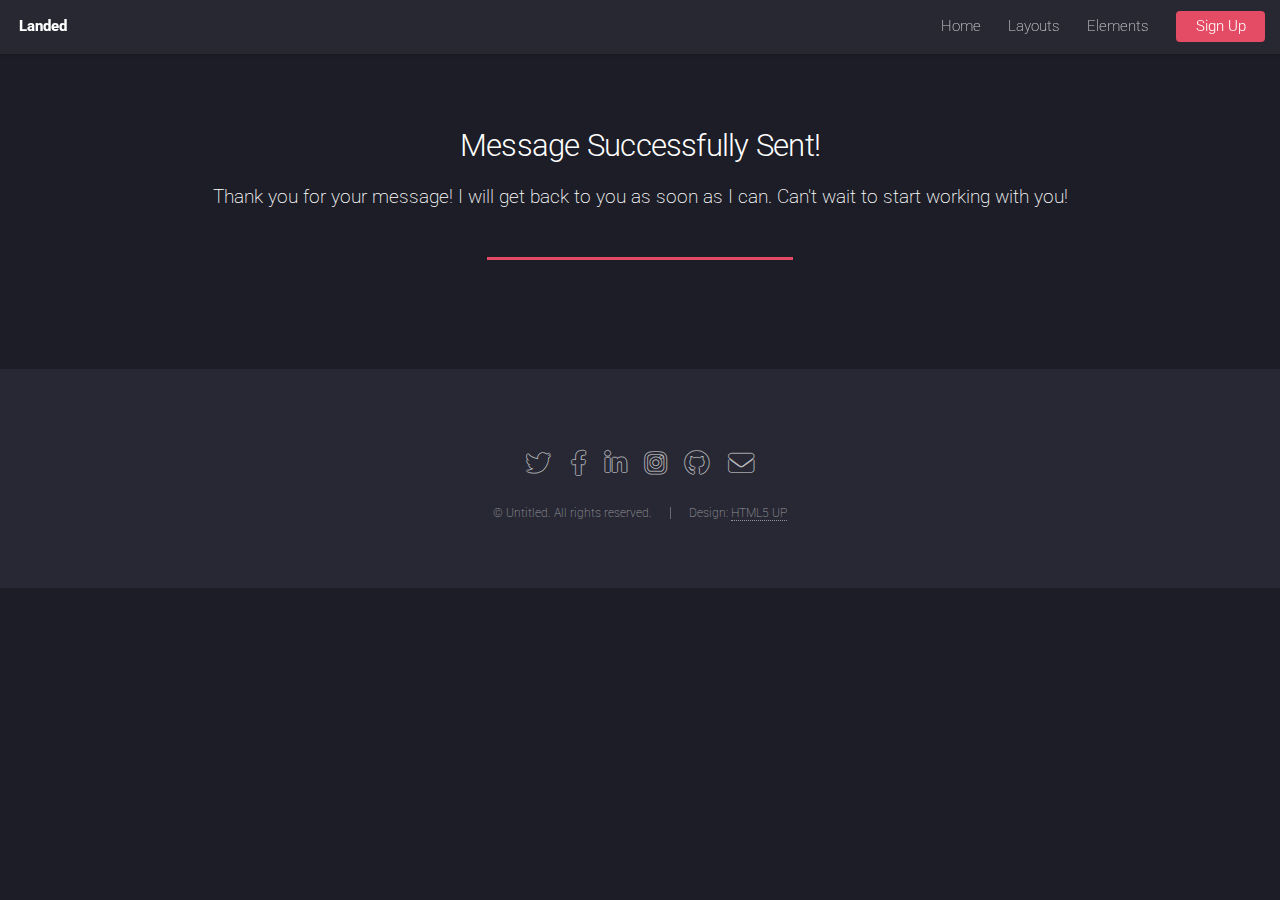
==== commit b8fcdf09: "created thank you page for submissions and redirects" ====
--- a/no-sidebar.html
+++ b/no-sidebar.html
@@ -48,12 +48,12 @@
 				<div id="main" class="wrapper style1">
 					<div class="container">
 						<header class="major">
-							<h2>No Sidebar</h2>
-							<p>Ipsum dolor feugiat aliquam tempus sed magna lorem consequat accumsan</p>
+							<h2>Message Successfully Sent!</h2>
+							<p>Thank you for your message! I will get back to you as soon as I can. Can't wait to start working with you!</p>
 						</header>
 
 						<!-- Content -->
-							<section id="content">
+							<!-- <section id="content">
 								<a href="#" class="image fit"><img src="images/pic07.jpg" alt="" /></a>
 								<h3>Dolore Amet Consequat</h3>
 								<p>Aliquam massa urna, imperdiet sit amet mi non, bibendum euismod est. Curabitur mi justo, tincidunt vel eros ullamcorper, porta cursus justo. Cras vel neque eros. Vestibulum diam quam, mollis at magna consectetur non, malesuada quis augue. Morbi tincidunt pretium interdum est. Curabitur mi justo, tincidunt vel eros ullamcorper, porta cursus justo. Cras vel neque eros. Vestibulum diam cubilia adipiscing interdum aliquet aliquet placerat cubilia accumsan cep ante nullam adipiscing tortor odio. Iaculis adipiscing accumsan nascetur in cras. Lacinia placerat.</p>
@@ -67,7 +67,7 @@
 									<li>Blandit massa non blandit tempor interdum.</li>
 									<li>Lacinia mattis arcu nascetur lobortis.</li>
 								</ul>
-							</section>
+							</section> -->
 
 					</div>
 				</div>
